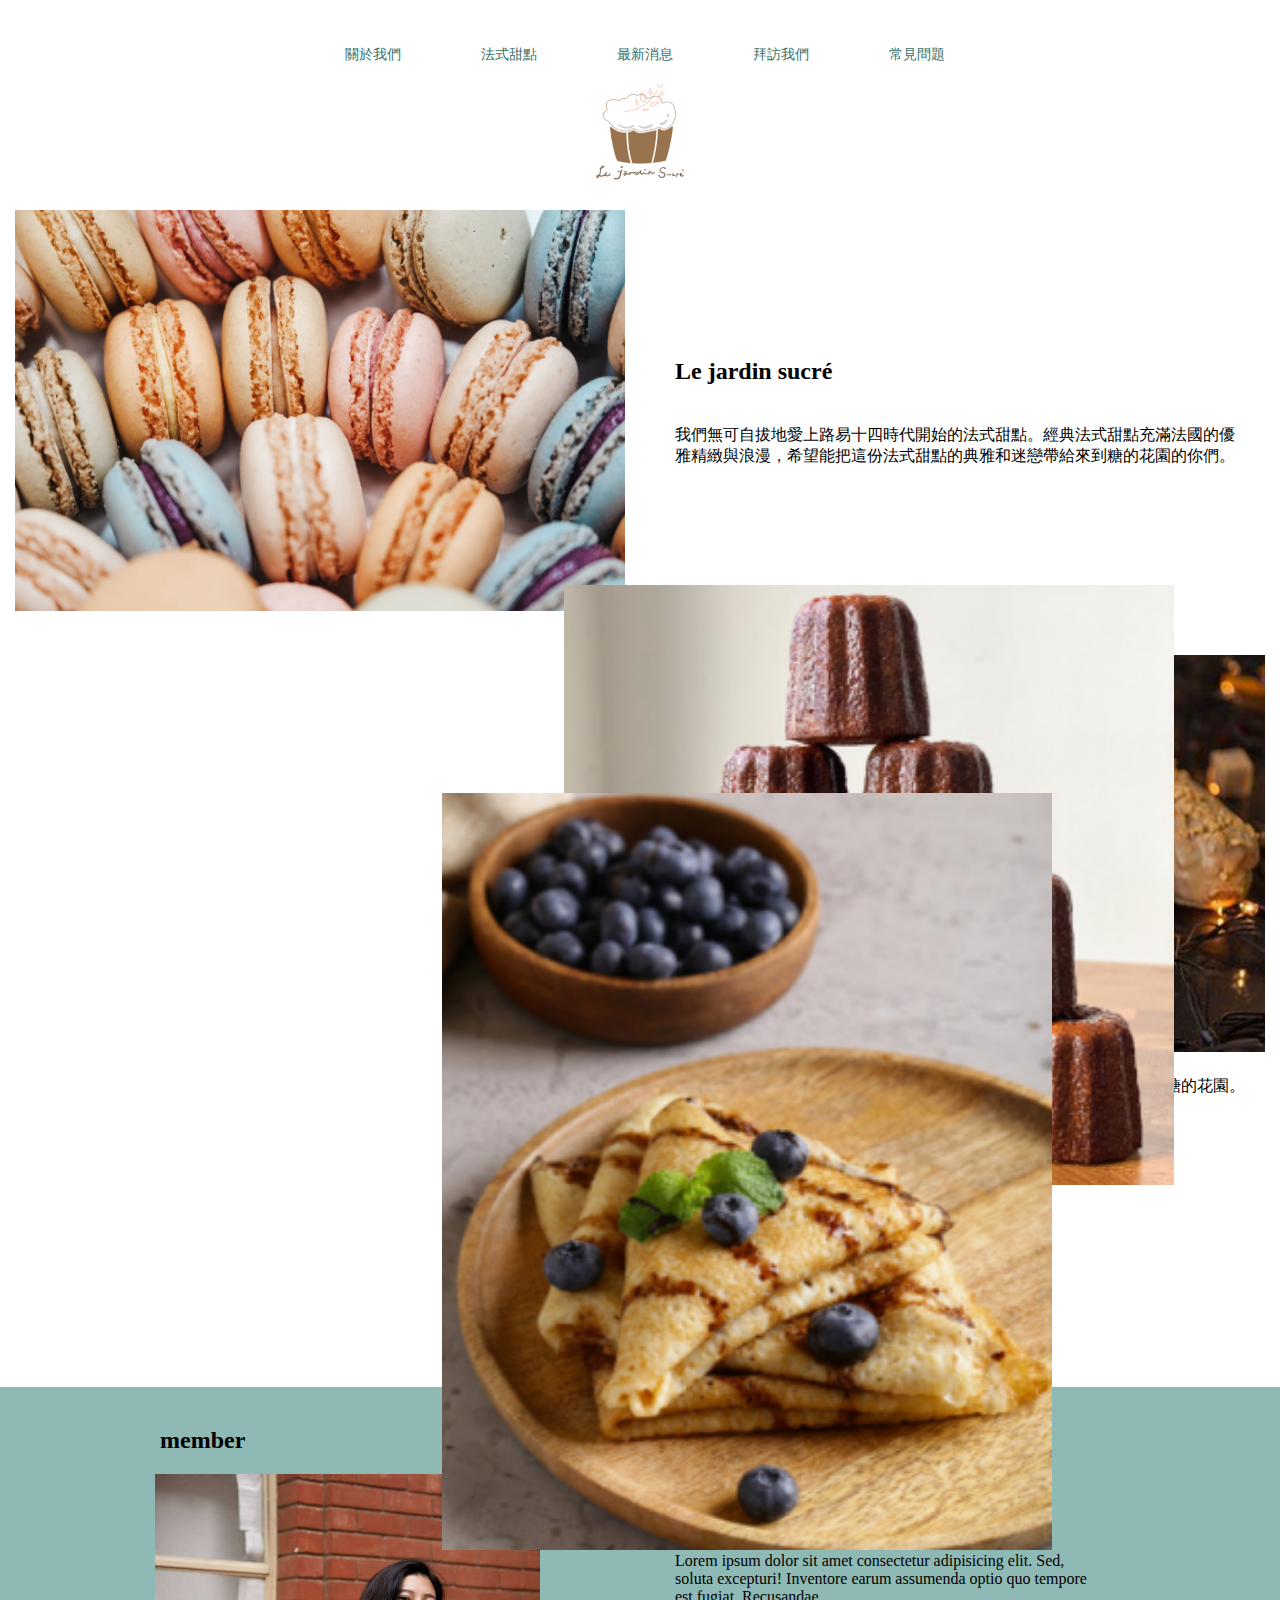
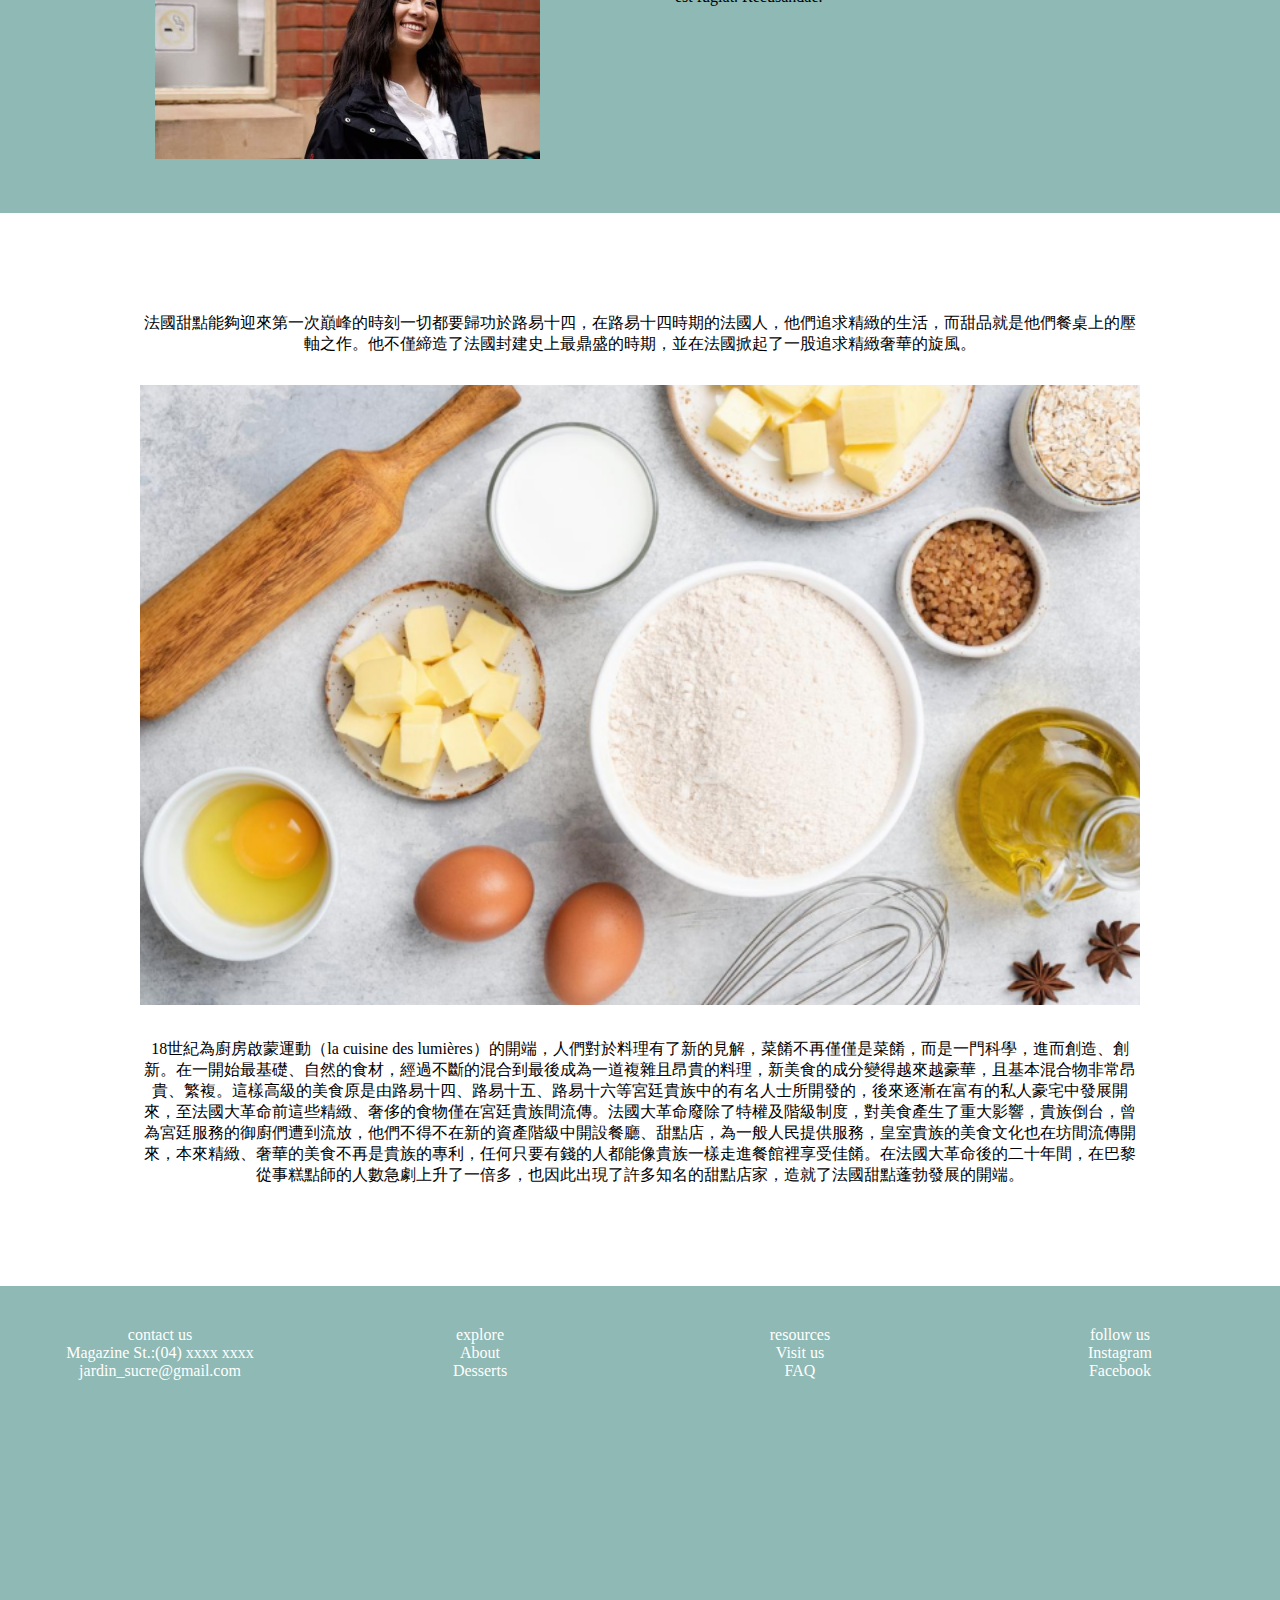
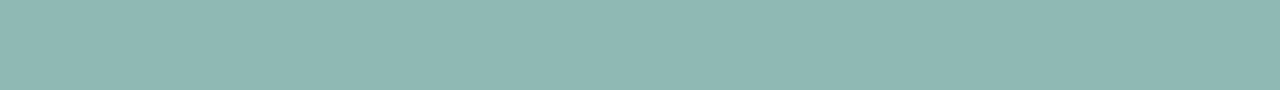
==== about.html @ 300d78c2 "0.11(2022-07-06)" ====
<!DOCTYPE html>
<html lang="en">
<head>
    <meta charset="UTF-8">
    <meta http-equiv="X-UA-Compatible" content="IE=edge">
    <meta name="viewport" content="width=device-width, initial-scale=1.0">
    <title>關於Le jardin sucré</title>
    <link rel="stylesheet" href="public/css/about.css">
</head>
<body>

    <header>
        <div class="row flex-space-between">
           
            <nav class="container" id="primary-navigation">
                <ul>
                    <li><a href="about.html">關於我們</a></li>
                    <li><a href="dessert.html">法式甜點</a></li>
                    <li><a href="news.html">最新消息</a></li>
                    <li><a href="visit.html">拜訪我們</a></li>
                    <li><a href="faq.html">常見問題</a></li>
                </ul>
            </nav> 
            <a id="btn-nav-toggle"class="icon-menu" href="javascript:;">menu</a>
            <a href="index.html"><img src="public/images/logo.png" alt="logo" width="122px" ></a>
        </div>
    </header>
    <div class="container">
        <div class="row">
            <div class="col-lg-6 col-md-6 col-12">
                <img class="img-fluid" src="public/images/2-1.png" alt="">
            </div>
            <div class="col-lg-6 col-md-6 col-12">
                <h3>Le jardin sucré</h3>
                <p>我們無可自拔地愛上路易十四時代開始的法式甜點。經典法式甜點充滿法國的優雅精緻與浪漫，希望能把這份法式甜點的典雅和迷戀帶給來到糖的花園的你們。</p>
            </div>
   
            <div class="col-lg-6 col-md-6 col-12">
                <!-- <p>Lorem, ipsum dolor.</p> -->
            </div>
            <div class="col-lg-6 col-md-6 col-12" id="top_relative" style="text-align: right;">
                <img class="img-fluid" src="public/images/2-2.png" alt="">
                <p>Le jardin sucré源自於法文，意思是糖的花園。</p>
                <img class="img-fluid" id="top_absolute1" src="public/images/2-3.png" alt="">
                <img class="img-fluid" id="top_absolute2" src="public/images/2-4.png" alt="">
            </div>
           
           
        </div>
    </div>
    <main>
        <div class="container" id="bgc">
            <div class="container-1000">  
                <h3>member</h3>
                
                <div class="row">
                    <div class="col-lg-6 col-md-6 col-12">
                        <img src="public/images/2-5.png" alt="">
                    </div>
                    <div class="col-lg-6 col-md-6 col-12">
                        <p>Veda</p>
                        <p>Lorem ipsum dolor sit amet consectetur adipisicing elit. Sed, soluta excepturi! Inventore earum assumenda optio quo tempore est fugiat. Recusandae.</p>
                    </div>
                </div>
            </div>
        </div>

        <div class="container-1000 text-center">
            <p class="text-center" id="p-margin-top100">法國甜點能夠迎來第一次巔峰的時刻一切都要歸功於路易十四，在路易十四時期的法國人，他們追求精緻的生活，而甜品就是他們餐桌上的壓軸之作。他不僅締造了法國封建史上最鼎盛的時期，並在法國掀起了一股追求精緻奢華的旋風。</p>
            <img class="img-fluid" src="public/images/2-6.png" alt="">
            <p class="text-center" id="p-margin-top60">18世紀為廚房啟蒙運動（la cuisine des lumières）的開端，人們對於料理有了新的見解，菜餚不再僅僅是菜餚，而是一門科學，進而創造、創新。在一開始最基礎、自然的食材，經過不斷的混合到最後成為一道複雜且昂貴的料理，新美食的成分變得越來越豪華，且基本混合物非常昂貴、繁複。這樣高級的美食原是由路易十四、路易十五、路易十六等宮廷貴族中的有名人士所開發的，後來逐漸在富有的私人豪宅中發展開來，至法國大革命前這些精緻、奢侈的食物僅在宮廷貴族間流傳。法國大革命廢除了特權及階級制度，對美食產生了重大影響，貴族倒台，曾為宮廷服務的御廚們遭到流放，他們不得不在新的資產階級中開設餐廳、甜點店，為一般人民提供服務，皇室貴族的美食文化也在坊間流傳開來，本來精緻、奢華的美食不再是貴族的專利，任何只要有錢的人都能像貴族一樣走進餐館裡享受佳餚。在法國大革命後的二十年間，在巴黎從事糕點師的人數急劇上升了一倍多，也因此出現了許多知名的甜點店家，造就了法國甜點蓬勃發展的開端。

            </p>
        </div>
    </main>

    <footer>
        <div class="container">
            <div class="row">
                <dl class="col-3 text-center">
                    <dt>contact us</dt>
                    <dd>Magazine St.:(04) xxxx xxxx</dd>
                    <dd>jardin_sucre@gmail.com</dd> 
                </dl>
                <dl class="col-3 text-center">
                    <dt>explore</dt>
                    <dd><a href="about.html">About</a></dd>
                    <dd><a href="dessert.html">Desserts</a></dd>
                </dl>

                <dl class="col-3 text-center">
                    <dt>resources</dt>
                    <dd><a href="visit.html">Visit us</a></dd>
                    <dd><a href="faq.html">FAQ</a></dd>
                </dl>

                <dl class="col-3 text-center">
                    <dt>follow us</dt>
                    <dd><a href="#">Instagram</a></dd>
                    <dd><a href="#">Facebook</a></dd>
                </dl>

            </div>
          </div>

          </footer>

</body>
</html>
---- public/css/about.css ----
@charset "UTF-8";
* {
  margin: 0;
  padding: 0;
}

.container {
  width: 100%;
  margin-left: auto;
  margin-right: auto;
  /* max-width: 1440px; */
}

.container-1000 {
  max-width: 1000px;
  margin: auto;
}

/* ///////////////////////// */
/* .....header start....... */
/* //////////////////////// */
header > .row > .container > ul {
  list-style-type: none;
  display: flex;
  padding: 20px 0 20px 0;
}

header > .row > .container > ul > li {
  margin-right: 20px;
}

header > .row > .container > ul > li > a {
  display: block;
  text-decoration: none;
  color: #357068;
  font-size: 14px;
  list-style: 60px;
}

/* header end */
.container > .row {
  align-items: center;
}

.container > .row {
  padding-bottom: 230px;
}

#top_relative {
  position: relative;
}

/* #right{
  position: absolute;
  right: 0;
} */
#top_absolute1 {
  position: absolute;
  top: -15%;
  left: -15%;
}

#top_absolute2 {
  position: absolute;
  top: 30%;
  left: -35%;
}

/* /////////////////// */
/* 圖片文字樣式 */
/* /////////////////// */
.img-fluid {
  width: 100%;
}

.text-center {
  text-align: center;
}

.text-justify {
  text-align: justify;
}

/* /////////////////// */
.row {
  display: flex;
  flex-wrap: wrap;
}

.col-6 {
  --num: calc(12 / 6);
  width: calc(100% / var(--num) - 30px);
  margin: 0px 15px 40px 15px;
}

.col-3 {
  --num: calc(12 / 3);
  width: calc(100% / var(--num) - 30px);
  margin: 0px 15px 40px 15px;
}

.container p {
  padding: 20px;
}

#bgc {
  background-color: #8fb9b4;
  padding-top: 20px;
  padding-bottom: 10px;
}

h3 {
  padding: 20px;
  font-size: 24px;
}

#p-margin-top100 {
  margin-top: 100px;
  margin-bottom: 30px;
}

#p-margin-top60 {
  margin-top: 30px;
}

/* ///////////////////// */
/* footer start */
/* ///////////////////// */
footer {
  margin-top: 100px;
  background-color: #8fb9b4;
  padding: 40px 0 40px 0;
}

footer > .container > .row > .col-3 > dt {
  color: #fff;
  font-size: 16px;
}

dd {
  color: white;
}

dd > a {
  text-decoration: none;
  color: white;
}

/* //////////////////////// */
/* 不同裝置 */
/* //////////////////////// */
@media (min-width: 1200px) {
  header {
    position: relative;
    height: 185px;
  }

  header > .row > a > img {
    position: absolute;
    left: 50%;
    transform: translateX(-50%);
    line-height: 185px;
    padding-top: 10px;
  }

  header > .row > .container {
    width: 100%;
    display: flex;
    justify-content: center;
  }

  header > .row > .container > ul > li {
    padding-top: 110px;
    margin-left: 45px;
    margin-right: 35px;
  }

  .col-lg-6 {
    --num: calc(12 / 6);
    width: calc(100% / var(--num) - 30px);
    margin: 0px 15px 40px 15px;
  }
}
@media (max-width: 767px) {
  header {
    position: relative;
    height: 130px;
    padding-top: 20px;
  }

  header img {
    position: absolute;
    top: 15%;
  }

  .flex-space-between {
    justify-content: space-between;
  }

  .icon-menu {
    width: 12%;
    display: block;
    border: 1px solid #357068;
    color: #357068;
    line-height: 30px;
    text-align: center;
    text-decoration: none;
    position: absolute;
    top: 45%;
    right: 7%;
  }

  header > .row > .container {
    width: 100%;
    position: absolute;
    top: 60%;
    background-color: #357068;
  }

  header > .row > .container > ul {
    display: flex;
    flex-wrap: wrap;
  }

  header li {
    width: 100%;
    text-align: center;
    border-bottom: 1px solid #b5b0b0;
    line-height: 50px;
  }

  header > .row > .container > ul > li > a {
    text-decoration: none;
    color: white;
  }

  header > .row > .container {
    display: none;
  }

  header > .row > .container.active {
    display: block;
  }

  .col-12 {
    --num: calc(12 / 12);
    width: calc(100% / var(--num) - 30px);
    margin: 0px 15px 40px 15px;
  }
}
@media (min-width: 768px) {
  header {
    position: relative;
    height: 210px;
  }

  header > .row > a > img {
    position: absolute;
    left: 50%;
    top: 35%;
    transform: translateX(-50%);
    line-height: 185px;
    padding-top: 10px;
  }

  header .row > .container {
    width: 100%;
    display: flex;
    justify-content: center;
    position: absolute;
    top: -40%;
  }

  header > .row > .container > ul > li {
    padding-top: 110px;
    margin-left: 45px;
    margin-right: 35px;
  }

  .icon-menu {
    display: none;
  }

  .row {
    display: flex;
    flex-wrap: wrap;
  }

  .col-md-6 {
    --num: calc(12 / 6);
    width: calc(100% / var(--num) - 30px);
    margin: 0px 15px 40px 15px;
  }
}
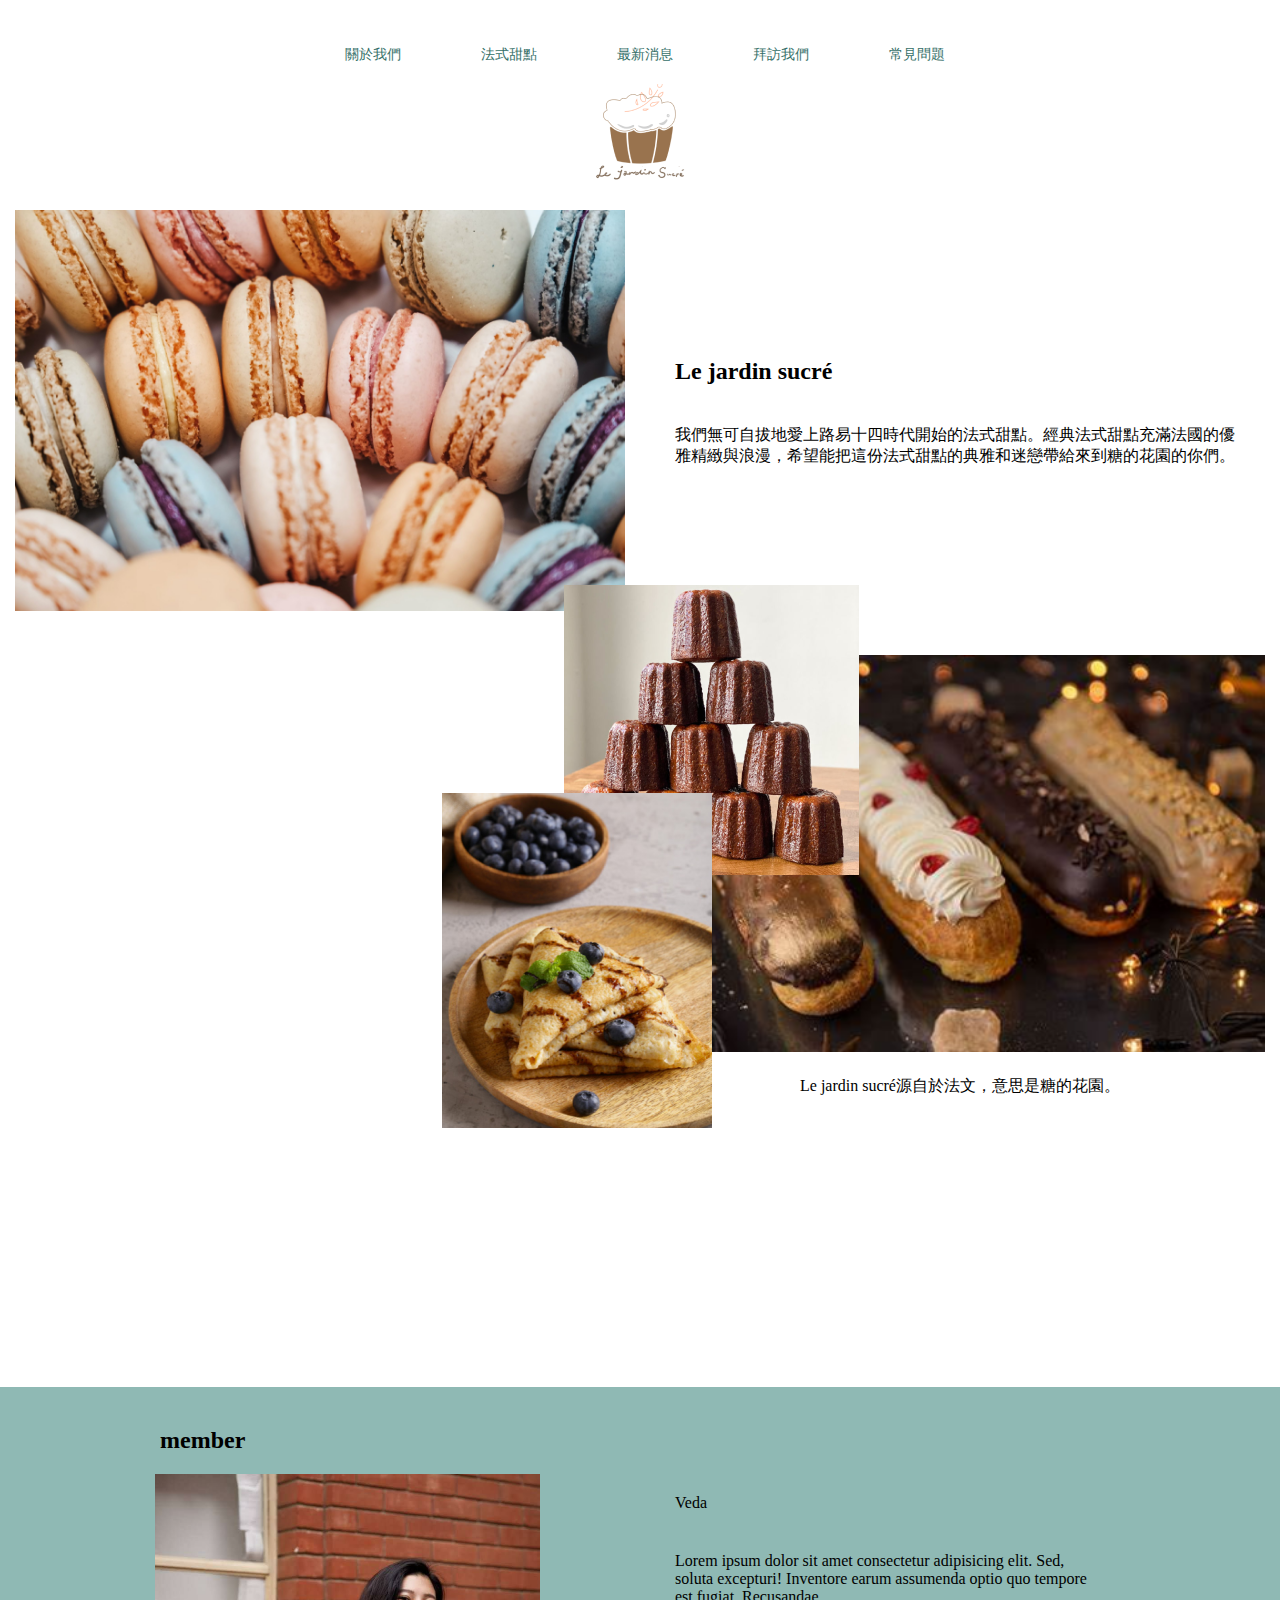
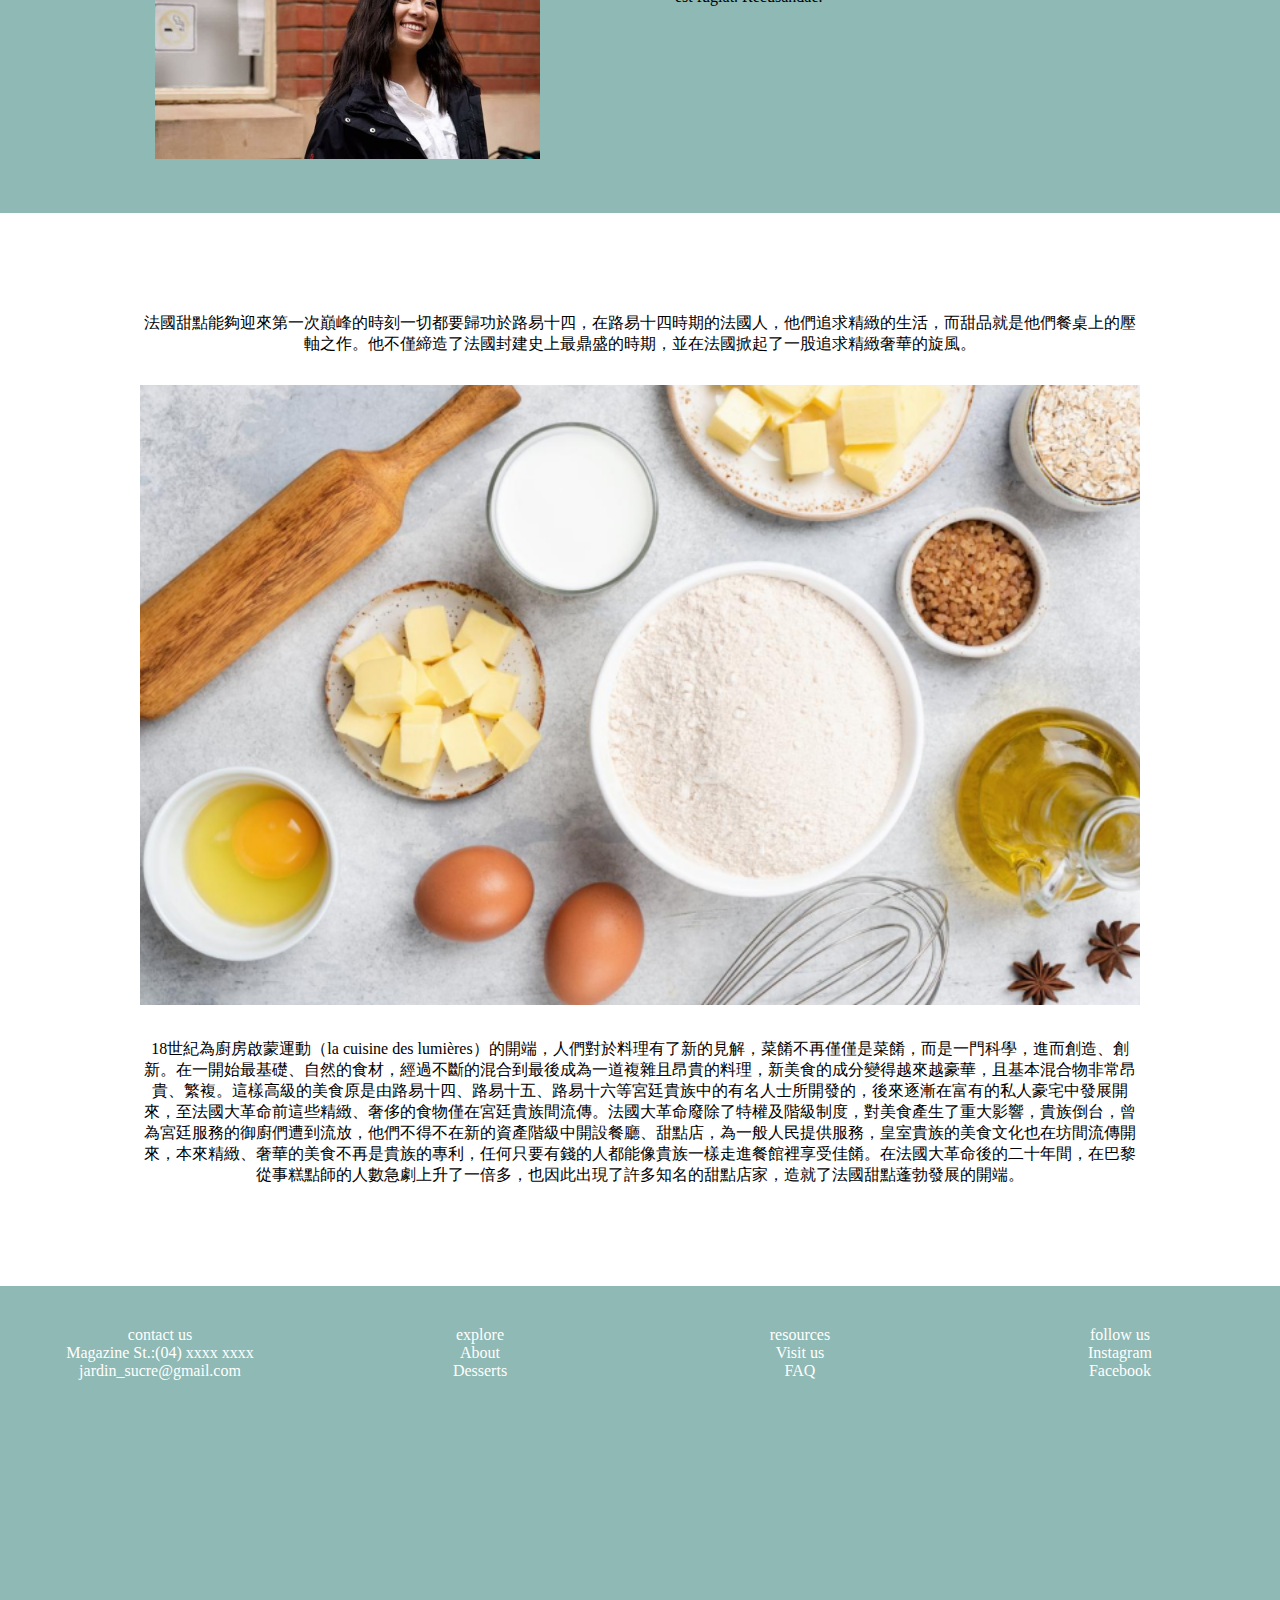
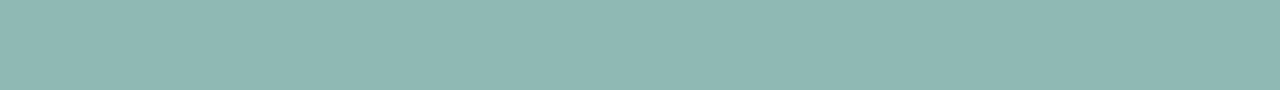
==== commit 473a525d: "0.1(2022-07-07)" ====
--- a/about.html
+++ b/about.html
@@ -40,9 +40,9 @@
             </div>
             <div class="col-lg-6 col-md-6 col-12" id="top_relative" style="text-align: right;">
                 <img class="img-fluid" src="public/images/2-2.png" alt="">
-                <p>Le jardin sucré源自於法文，意思是糖的花園。</p>
-                <img class="img-fluid" id="top_absolute1" src="public/images/2-3.png" alt="">
-                <img class="img-fluid" id="top_absolute2" src="public/images/2-4.png" alt="">
+                <p class="text-center">Le jardin sucré源自於法文，意思是糖的花園。</p>
+                <img  id="top_absolute1" class="none" src="public/images/2-3.png" alt="">
+                <img  id="top_absolute2" class="none" src="public/images/2-4.png" alt="">
             </div>
            
            
--- a/public/css/about.css
+++ b/public/css/about.css
@@ -123,6 +123,10 @@
   margin-top: 30px;
 }
 
+.container > .row {
+  align-items: center;
+}
+
 /* ///////////////////// */
 /* footer start */
 /* ///////////////////// */
@@ -247,6 +251,10 @@
     width: calc(100% / var(--num) - 30px);
     margin: 0px 15px 40px 15px;
   }
+
+  .none {
+    display: none;
+  }
 }
 @media (min-width: 768px) {
   header {
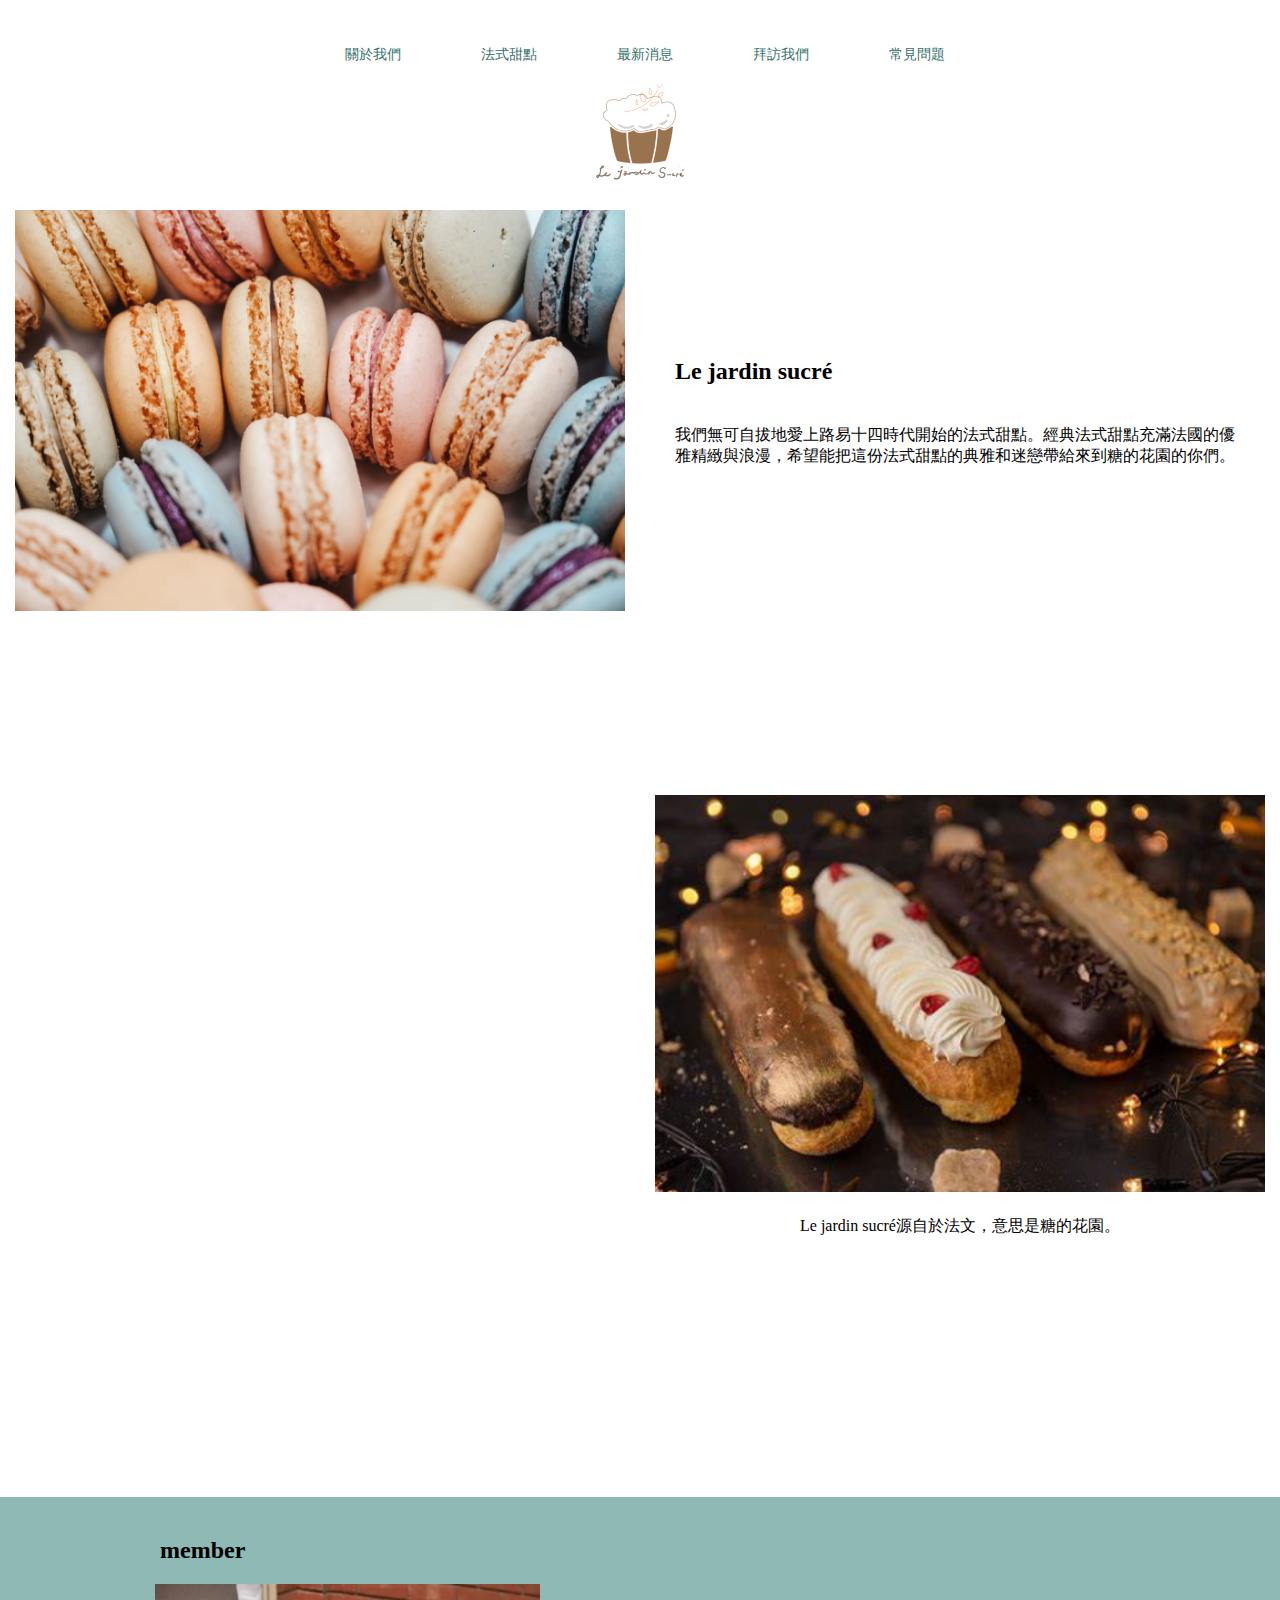
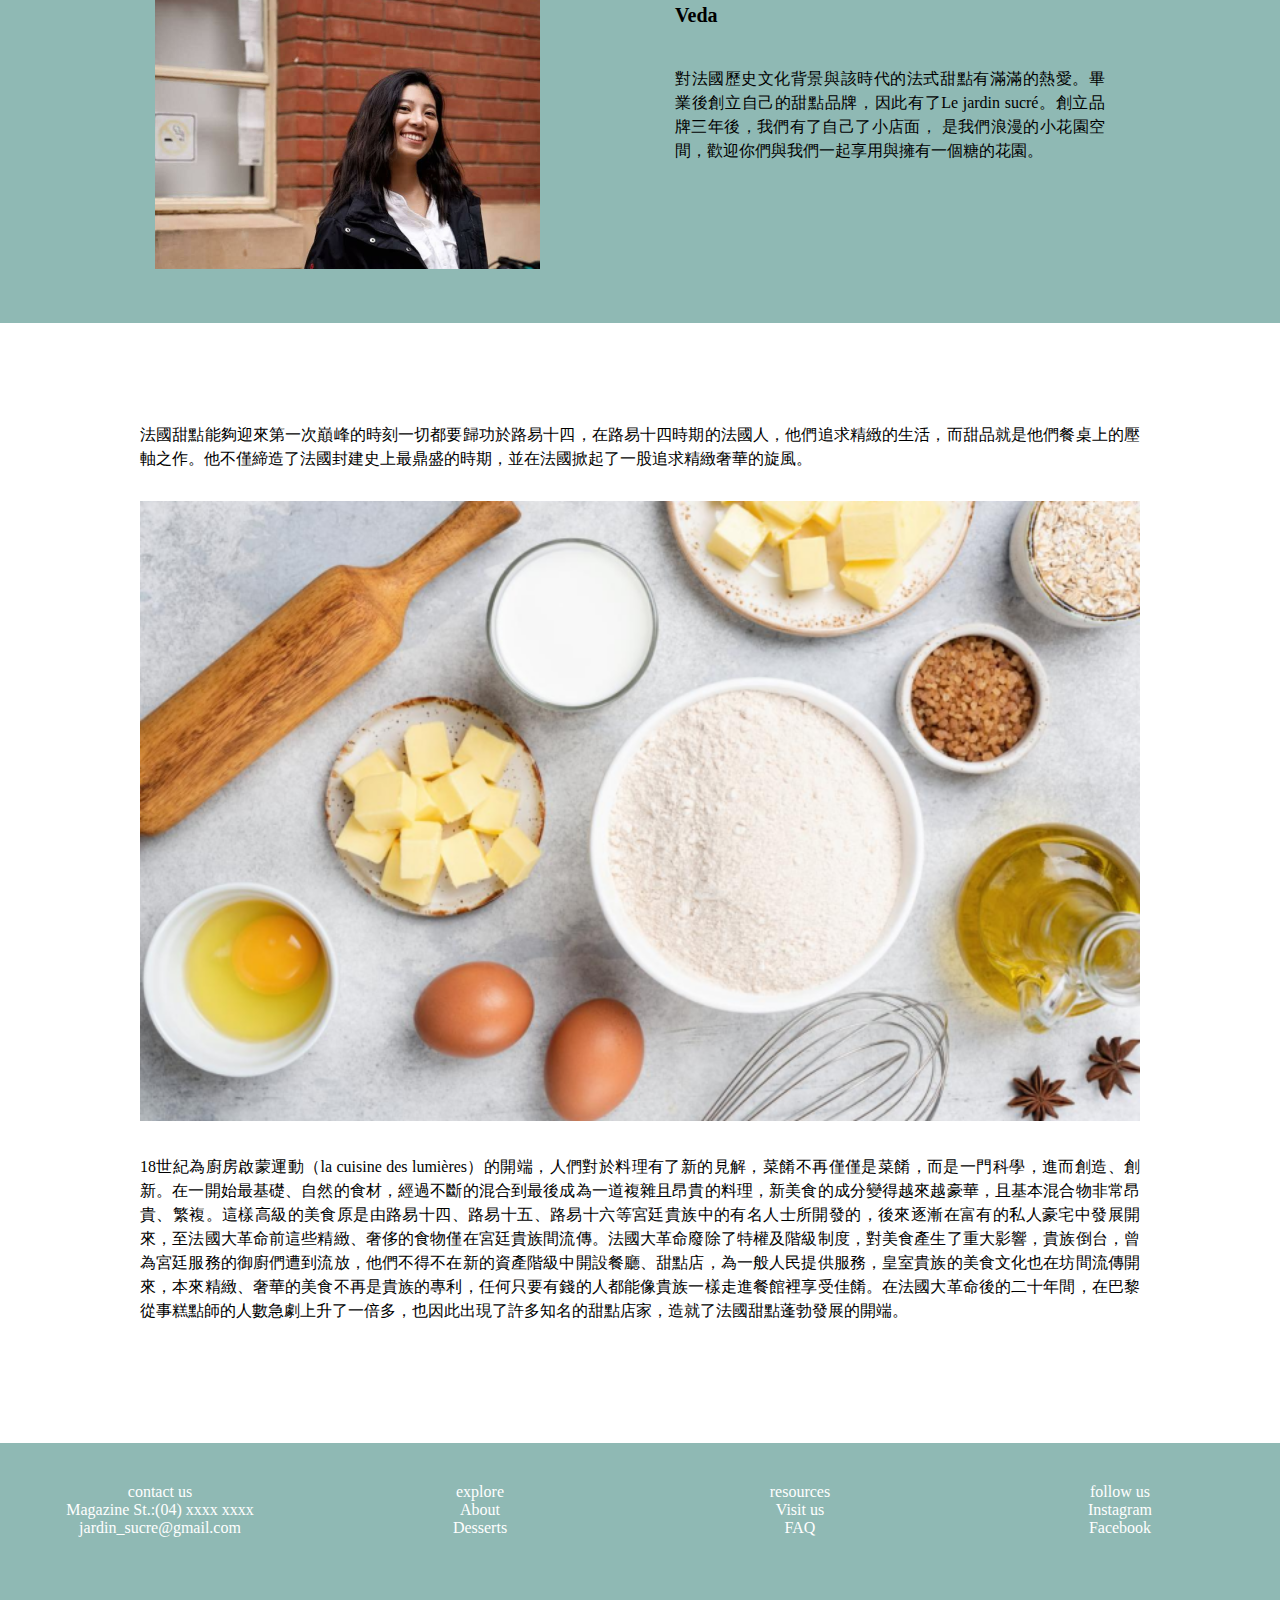
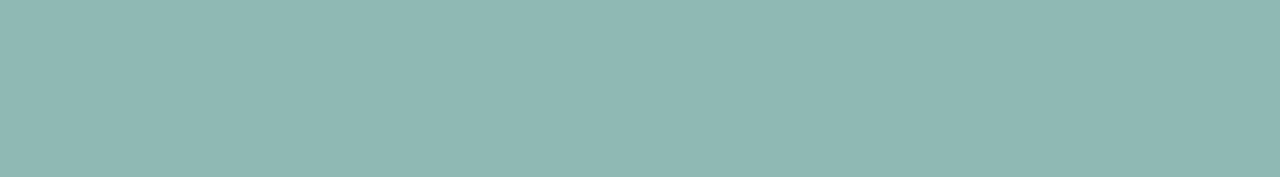
==== commit 640b6549: "0.12(2022-07-07)" ====
--- a/about.html
+++ b/about.html
@@ -27,10 +27,10 @@
     </header>
     <div class="container">
         <div class="row">
-            <div class="col-lg-6 col-md-6 col-12">
+            <div class="col-lg-6 col-md-6 col-12" id="margin_bottom">
                 <img class="img-fluid" src="public/images/2-1.png" alt="">
             </div>
-            <div class="col-lg-6 col-md-6 col-12">
+            <div class="col-lg-6 col-md-6 col-12" id="margin_bottom">
                 <h3>Le jardin sucré</h3>
                 <p>我們無可自拔地愛上路易十四時代開始的法式甜點。經典法式甜點充滿法國的優雅精緻與浪漫，希望能把這份法式甜點的典雅和迷戀帶給來到糖的花園的你們。</p>
             </div>
@@ -58,17 +58,19 @@
                         <img src="public/images/2-5.png" alt="">
                     </div>
                     <div class="col-lg-6 col-md-6 col-12">
-                        <p>Veda</p>
-                        <p>Lorem ipsum dolor sit amet consectetur adipisicing elit. Sed, soluta excepturi! Inventore earum assumenda optio quo tempore est fugiat. Recusandae.</p>
+                        <h4>Veda</h4>
+                        <p class="text-justify">對法國歷史文化背景與該時代的法式甜點有滿滿的熱愛。畢業後創立自己的甜點品牌，因此有了Le jardin sucré。創立品牌三年後，我們有了自己了小店面，
+                        是我們浪漫的小花園空間，歡迎你們與我們一起享用與擁有一個糖的花園。
+                        </p>
                     </div>
                 </div>
             </div>
         </div>
 
         <div class="container-1000 text-center">
-            <p class="text-center" id="p-margin-top100">法國甜點能夠迎來第一次巔峰的時刻一切都要歸功於路易十四，在路易十四時期的法國人，他們追求精緻的生活，而甜品就是他們餐桌上的壓軸之作。他不僅締造了法國封建史上最鼎盛的時期，並在法國掀起了一股追求精緻奢華的旋風。</p>
+            <p class="text-center text-justify" id="p-margin-top100">法國甜點能夠迎來第一次巔峰的時刻一切都要歸功於路易十四，在路易十四時期的法國人，他們追求精緻的生活，而甜品就是他們餐桌上的壓軸之作。他不僅締造了法國封建史上最鼎盛的時期，並在法國掀起了一股追求精緻奢華的旋風。</p>
             <img class="img-fluid" src="public/images/2-6.png" alt="">
-            <p class="text-center" id="p-margin-top60">18世紀為廚房啟蒙運動（la cuisine des lumières）的開端，人們對於料理有了新的見解，菜餚不再僅僅是菜餚，而是一門科學，進而創造、創新。在一開始最基礎、自然的食材，經過不斷的混合到最後成為一道複雜且昂貴的料理，新美食的成分變得越來越豪華，且基本混合物非常昂貴、繁複。這樣高級的美食原是由路易十四、路易十五、路易十六等宮廷貴族中的有名人士所開發的，後來逐漸在富有的私人豪宅中發展開來，至法國大革命前這些精緻、奢侈的食物僅在宮廷貴族間流傳。法國大革命廢除了特權及階級制度，對美食產生了重大影響，貴族倒台，曾為宮廷服務的御廚們遭到流放，他們不得不在新的資產階級中開設餐廳、甜點店，為一般人民提供服務，皇室貴族的美食文化也在坊間流傳開來，本來精緻、奢華的美食不再是貴族的專利，任何只要有錢的人都能像貴族一樣走進餐館裡享受佳餚。在法國大革命後的二十年間，在巴黎從事糕點師的人數急劇上升了一倍多，也因此出現了許多知名的甜點店家，造就了法國甜點蓬勃發展的開端。
+            <p class="text-center text-justify" id="p-margin-top60">18世紀為廚房啟蒙運動（la cuisine des lumières）的開端，人們對於料理有了新的見解，菜餚不再僅僅是菜餚，而是一門科學，進而創造、創新。在一開始最基礎、自然的食材，經過不斷的混合到最後成為一道複雜且昂貴的料理，新美食的成分變得越來越豪華，且基本混合物非常昂貴、繁複。這樣高級的美食原是由路易十四、路易十五、路易十六等宮廷貴族中的有名人士所開發的，後來逐漸在富有的私人豪宅中發展開來，至法國大革命前這些精緻、奢侈的食物僅在宮廷貴族間流傳。法國大革命廢除了特權及階級制度，對美食產生了重大影響，貴族倒台，曾為宮廷服務的御廚們遭到流放，他們不得不在新的資產階級中開設餐廳、甜點店，為一般人民提供服務，皇室貴族的美食文化也在坊間流傳開來，本來精緻、奢華的美食不再是貴族的專利，任何只要有錢的人都能像貴族一樣走進餐館裡享受佳餚。在法國大革命後的二十年間，在巴黎從事糕點師的人數急劇上升了一倍多，也因此出現了許多知名的甜點店家，造就了法國甜點蓬勃發展的開端。
 
             </p>
         </div>
--- a/public/css/about.css
+++ b/public/css/about.css
@@ -42,30 +42,6 @@
   align-items: center;
 }
 
-.container > .row {
-  padding-bottom: 230px;
-}
-
-#top_relative {
-  position: relative;
-}
-
-/* #right{
-  position: absolute;
-  right: 0;
-} */
-#top_absolute1 {
-  position: absolute;
-  top: -15%;
-  left: -15%;
-}
-
-#top_absolute2 {
-  position: absolute;
-  top: 30%;
-  left: -35%;
-}
-
 /* /////////////////// */
 /* 圖片文字樣式 */
 /* /////////////////// */
@@ -96,7 +72,7 @@
 .col-3 {
   --num: calc(12 / 3);
   width: calc(100% / var(--num) - 30px);
-  margin: 0px 15px 40px 15px;
+  margin: 0px 15px 0px 15px;
 }
 
 .container p {
@@ -114,6 +90,11 @@
   font-size: 24px;
 }
 
+h4 {
+  padding: 20px;
+  font-size: 20px;
+}
+
 #p-margin-top100 {
   margin-top: 100px;
   margin-bottom: 30px;
@@ -125,13 +106,17 @@
 
 .container > .row {
   align-items: center;
+}
+
+main p {
+  line-height: 1.5em;
 }
 
 /* ///////////////////// */
 /* footer start */
 /* ///////////////////// */
 footer {
-  margin-top: 100px;
+  margin-top: 120px;
   background-color: #8fb9b4;
   padding: 40px 0 40px 0;
 }
@@ -183,6 +168,30 @@
     --num: calc(12 / 6);
     width: calc(100% / var(--num) - 30px);
     margin: 0px 15px 40px 15px;
+  }
+
+  .container > .row {
+    padding-bottom: 200px;
+  }
+
+  #margin_bottom {
+    margin-bottom: 180px;
+  }
+
+  #top_relative {
+    position: relative;
+  }
+
+  #top_absolute1 {
+    position: absolute;
+    top: -20%;
+    left: -15%;
+  }
+
+  #top_absolute2 {
+    position: absolute;
+    top: 30%;
+    left: -35%;
   }
 }
 @media (max-width: 767px) {
@@ -299,4 +308,8 @@
     width: calc(100% / var(--num) - 30px);
     margin: 0px 15px 40px 15px;
   }
+
+  .none {
+    display: none;
+  }
 }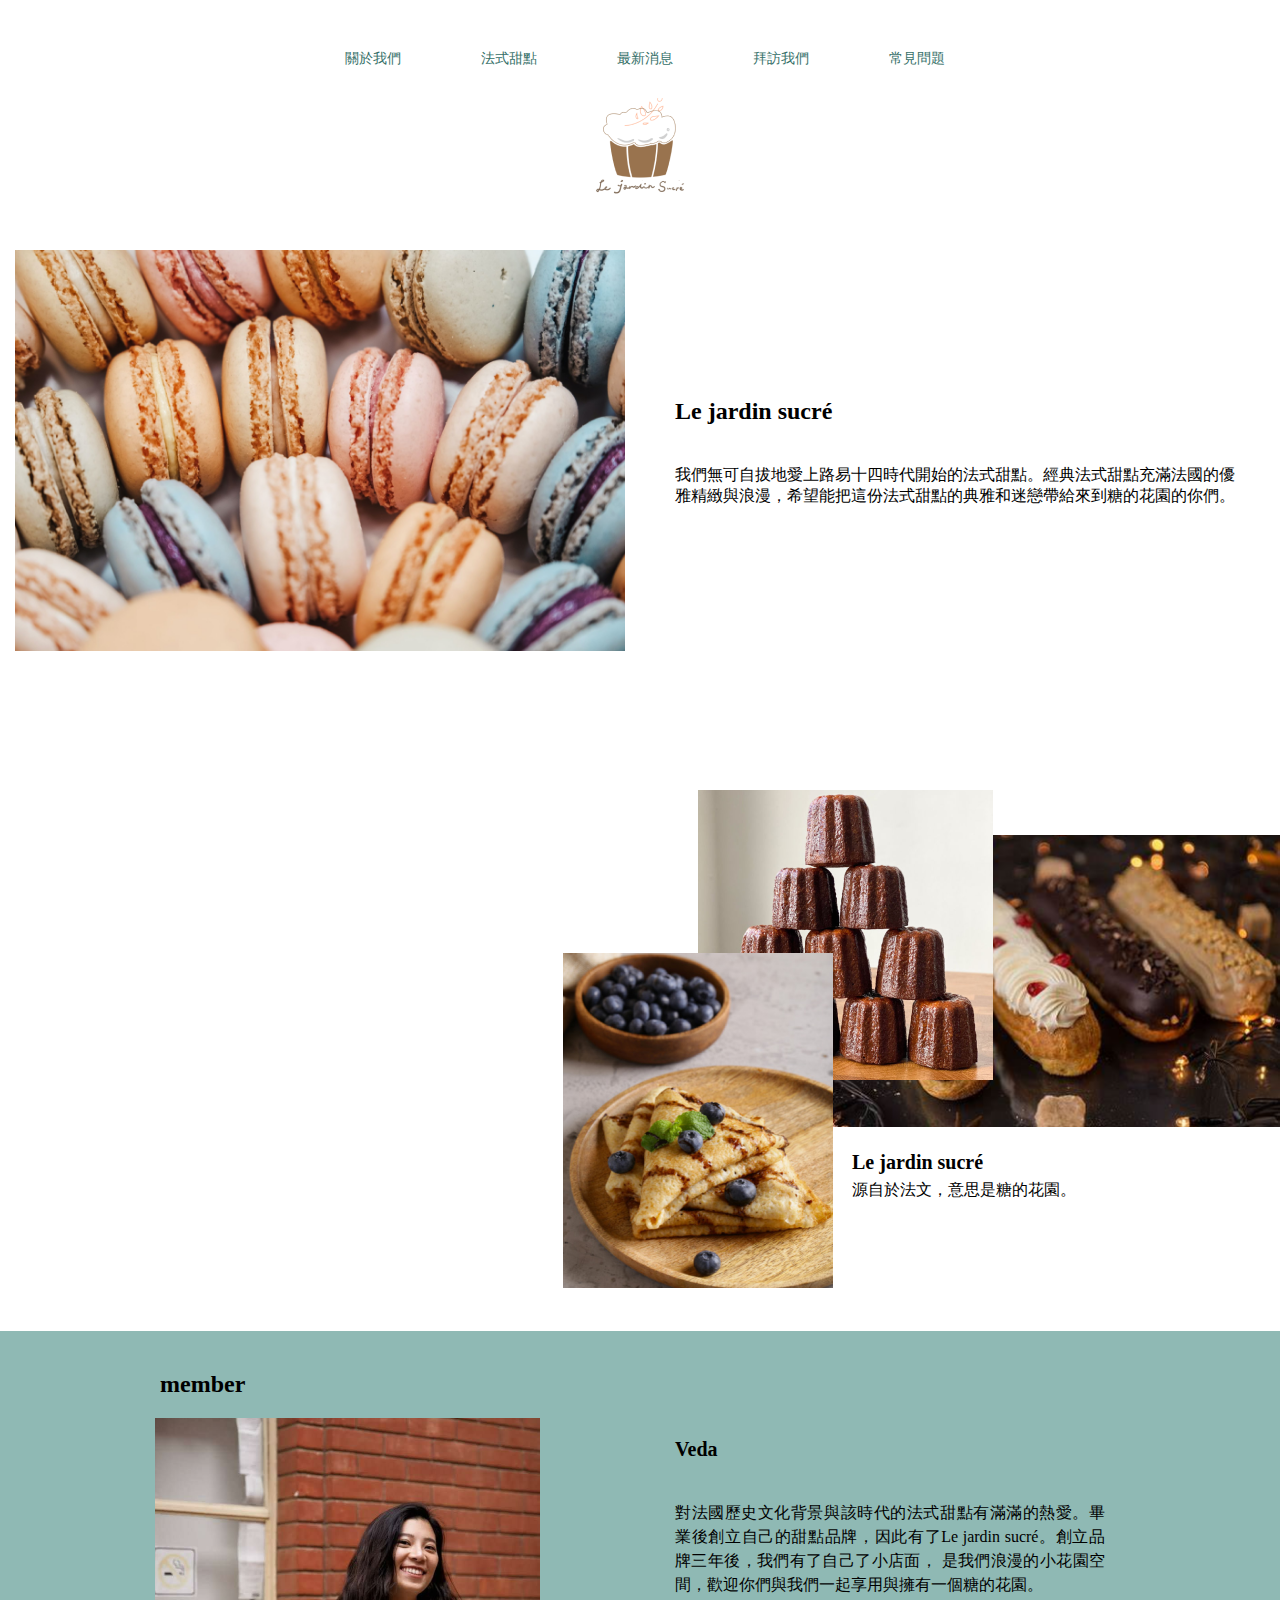
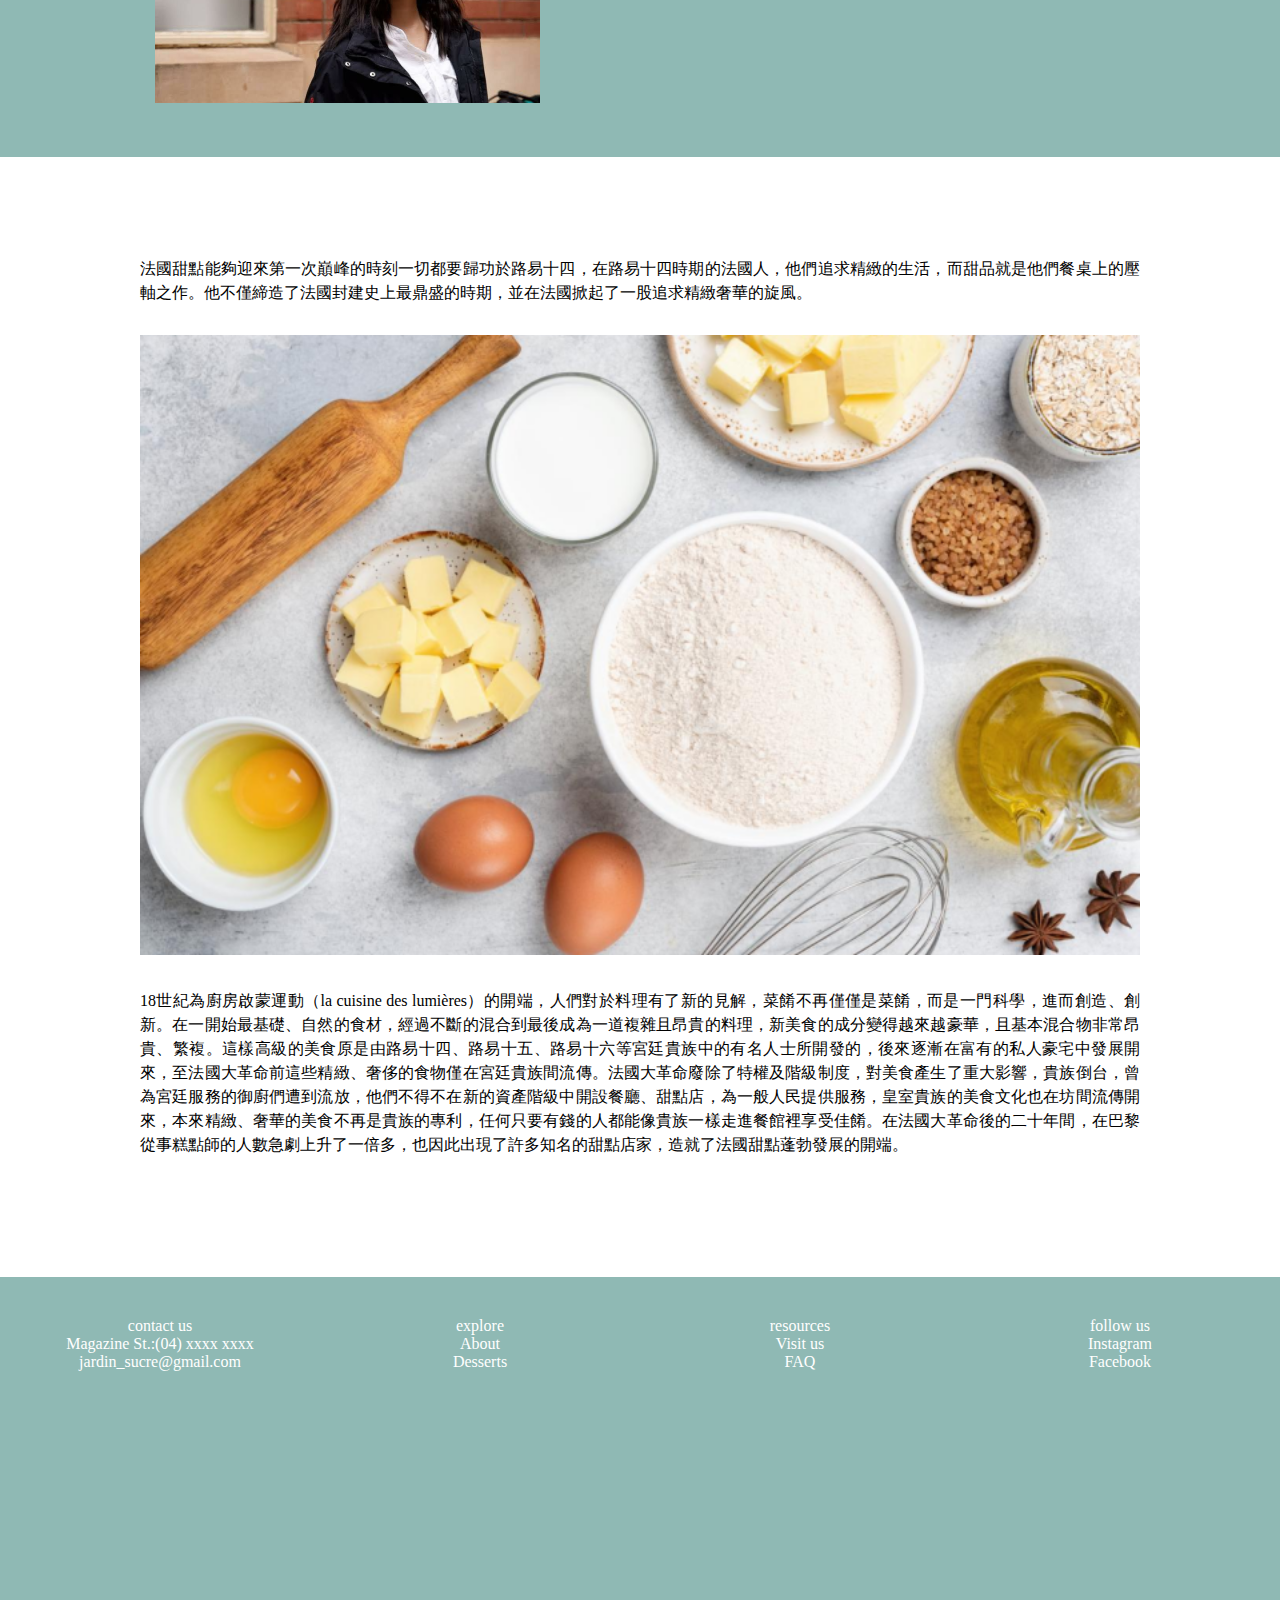
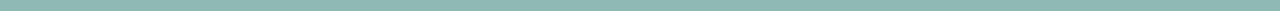
==== commit 21569771: "0.1(2022-07-08)" ====
--- a/about.html
+++ b/about.html
@@ -35,14 +35,15 @@
                 <p>我們無可自拔地愛上路易十四時代開始的法式甜點。經典法式甜點充滿法國的優雅精緻與浪漫，希望能把這份法式甜點的典雅和迷戀帶給來到糖的花園的你們。</p>
             </div>
    
-            <div class="col-lg-6 col-md-6 col-12">
+            <div class="left-65">
                 <!-- <p>Lorem, ipsum dolor.</p> -->
             </div>
-            <div class="col-lg-6 col-md-6 col-12" id="top_relative" style="text-align: right;">
+            <div class="right-35" id="top_relative" style="text-align: right;">
                 <img class="img-fluid" src="public/images/2-2.png" alt="">
-                <p class="text-center">Le jardin sucré源自於法文，意思是糖的花園。</p>
-                <img  id="top_absolute1" class="none" src="public/images/2-3.png" alt="">
-                <img  id="top_absolute2" class="none" src="public/images/2-4.png" alt="">
+                <h4 id="padtop1">Le jardin sucré</h4>
+                <p class="text-center" id="padtop2">源自於法文，意思是糖的花園。</p>
+                <img  id="top_absolute1" class="none block" src="public/images/2-3.png" alt="">
+                <img  id="top_absolute2" class="none block" src="public/images/2-4.png" alt="">
             </div>
            
            
@@ -107,5 +108,39 @@
 
           </footer>
 
+
+
+
+ <!-- jquery主程式 -->
+ <script src="https://code.jquery.com/jquery-3.6.0.min.js" integrity="sha256-/xUj+3OJU5yExlq6GSYGSHk7tPXikynS7ogEvDej/m4=" crossorigin="anonymous"></script>
+
+ <!-- 自定義 -->
+    <script>
+        //  $('.icon-menu').on('click', function(){
+        //     $('#btn-box-switch').fadeToggle()
+        // }) // #btn-box-switch end
+        
+        
+         let btnNavToggle = document.getElementById('btn-nav-toggle')
+         let primaryNavigation = document.getElementById('primary-navigation')
+ 
+ 
+         btnNavToggle.addEventListener('click',openNav)
+         // 函式名稱
+         function openNav(){
+             console.log('點按鈕打開主導覽')
+             if( primaryNavigation.classList.contains('active') == true ){
+                 // 假如主導覽有active類別時執行
+                 primaryNavigation.classList.remove('active')
+                 btnNavToggle.textContent = 'menu'
+             }else{
+                 // 假如主導覽沒有active類別時執行
+                 primaryNavigation.classList.add('active')
+                 btnNavToggle.textContent = 'X'
+ 
+             }// openNav if end
+             
+         } //openNav end
+    </script>
 </body>
 </html>--- a/public/css/about.css
+++ b/public/css/about.css
@@ -138,62 +138,6 @@
 /* //////////////////////// */
 /* 不同裝置 */
 /* //////////////////////// */
-@media (min-width: 1200px) {
-  header {
-    position: relative;
-    height: 185px;
-  }
-
-  header > .row > a > img {
-    position: absolute;
-    left: 50%;
-    transform: translateX(-50%);
-    line-height: 185px;
-    padding-top: 10px;
-  }
-
-  header > .row > .container {
-    width: 100%;
-    display: flex;
-    justify-content: center;
-  }
-
-  header > .row > .container > ul > li {
-    padding-top: 110px;
-    margin-left: 45px;
-    margin-right: 35px;
-  }
-
-  .col-lg-6 {
-    --num: calc(12 / 6);
-    width: calc(100% / var(--num) - 30px);
-    margin: 0px 15px 40px 15px;
-  }
-
-  .container > .row {
-    padding-bottom: 200px;
-  }
-
-  #margin_bottom {
-    margin-bottom: 180px;
-  }
-
-  #top_relative {
-    position: relative;
-  }
-
-  #top_absolute1 {
-    position: absolute;
-    top: -20%;
-    left: -15%;
-  }
-
-  #top_absolute2 {
-    position: absolute;
-    top: 30%;
-    left: -35%;
-  }
-}
 @media (max-width: 767px) {
   header {
     position: relative;
@@ -226,7 +170,8 @@
   header > .row > .container {
     width: 100%;
     position: absolute;
-    top: 60%;
+    top: 90%;
+    z-index: 10;
     background-color: #357068;
   }
 
@@ -312,4 +257,83 @@
   .none {
     display: none;
   }
+}
+@media (min-width: 1200px) {
+  header {
+    position: relative;
+    height: 250px;
+  }
+
+  header > .row > a > img {
+    position: absolute;
+    left: 50%;
+    transform: translateX(-50%);
+    line-height: 185px;
+    padding-top: 10px;
+  }
+
+  header > .row > .container {
+    width: 100%;
+    display: flex;
+    justify-content: center;
+  }
+
+  header > .row > .container > ul > li {
+    padding-top: 130px;
+    margin-left: 45px;
+    margin-right: 35px;
+  }
+
+  .col-lg-6 {
+    --num: calc(12 / 6);
+    width: calc(100% / var(--num) - 30px);
+    margin: 0px 15px 40px 15px;
+  }
+
+  .container > .row {
+    padding-bottom: 200px;
+  }
+
+  #margin_bottom {
+    margin-bottom: 180px;
+  }
+
+  .left-65 {
+    width: 65%;
+  }
+
+  .right-35 {
+    width: 35%;
+  }
+
+  #top_relative {
+    position: relative;
+  }
+
+  #top_absolute1 {
+    position: absolute;
+    top: -15%;
+    left: -30%;
+  }
+
+  #top_absolute2 {
+    position: absolute;
+    top: 40%;
+    left: -60%;
+  }
+
+  .block {
+    display: block;
+  }
+
+  #padtop1 {
+    position: absolute;
+    top: 100%;
+    left: 0%;
+  }
+
+  #padtop2 {
+    position: absolute;
+    top: 110%;
+  }
 }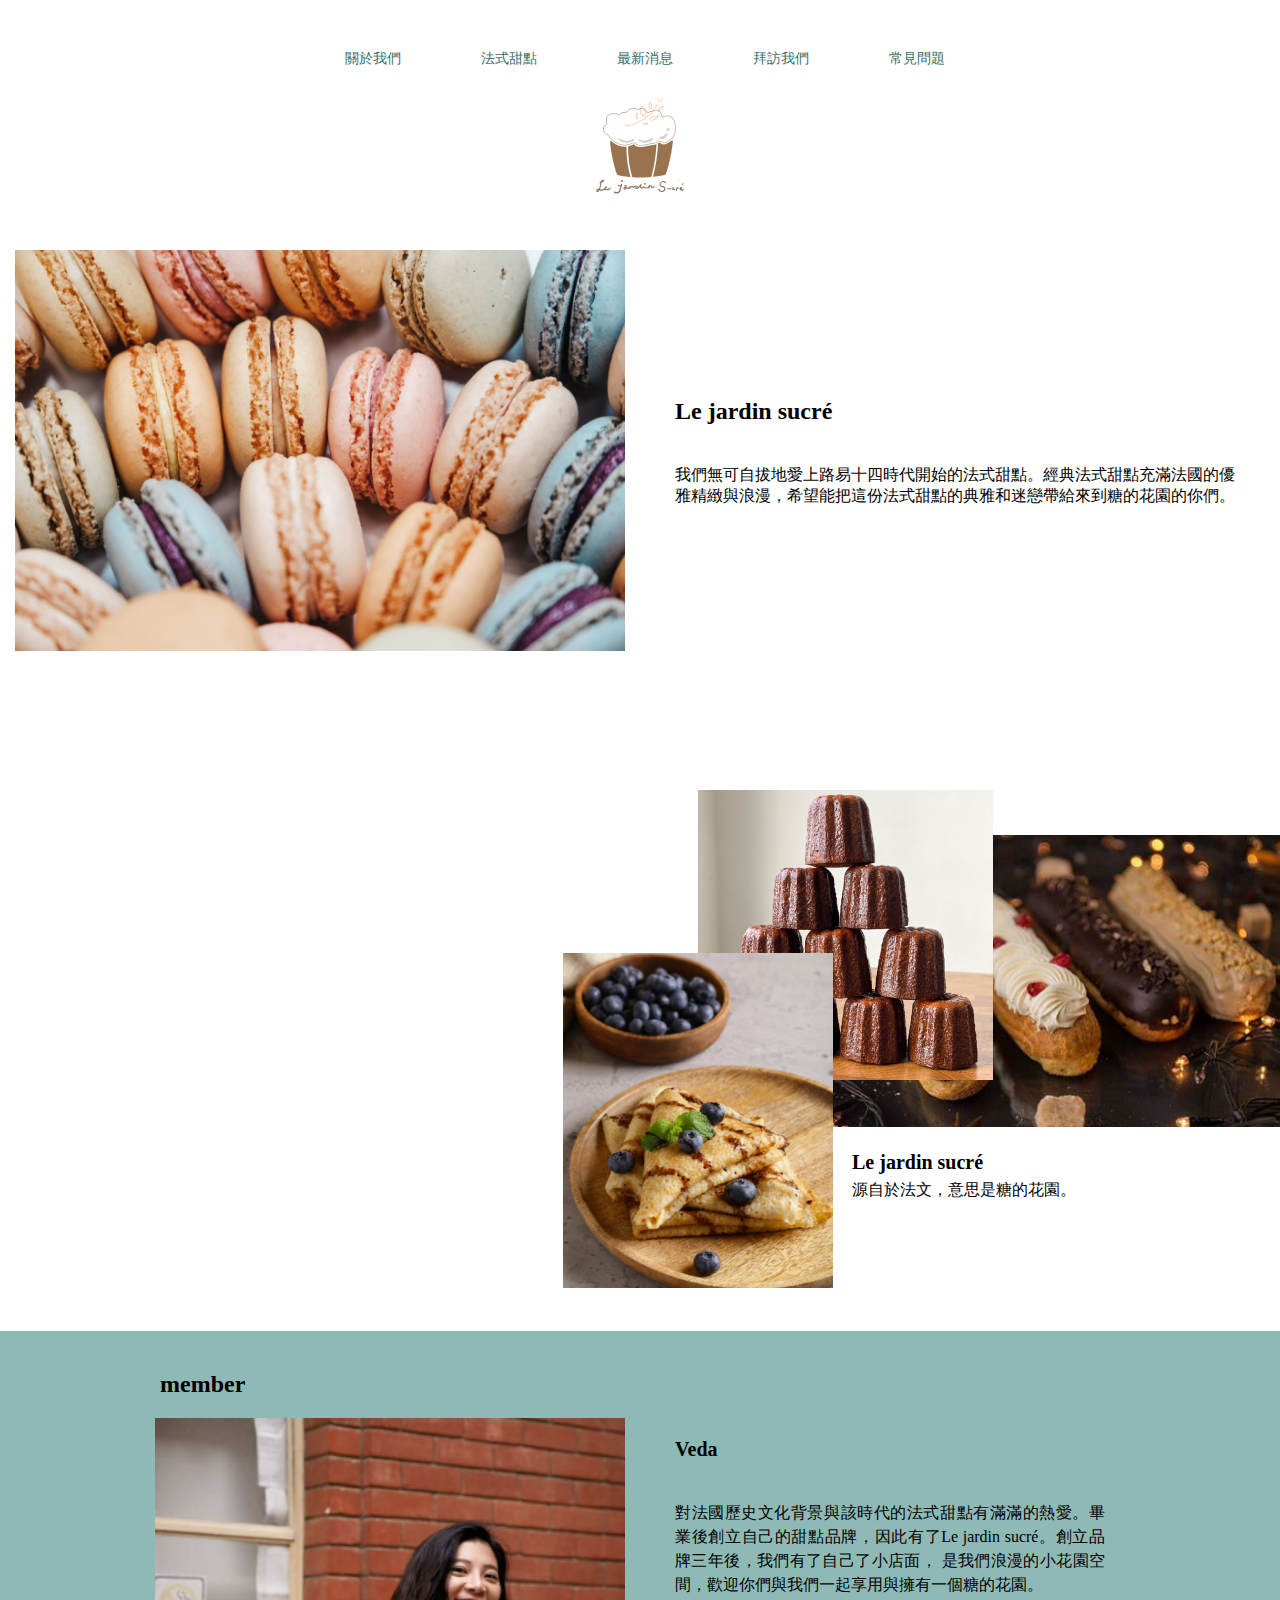
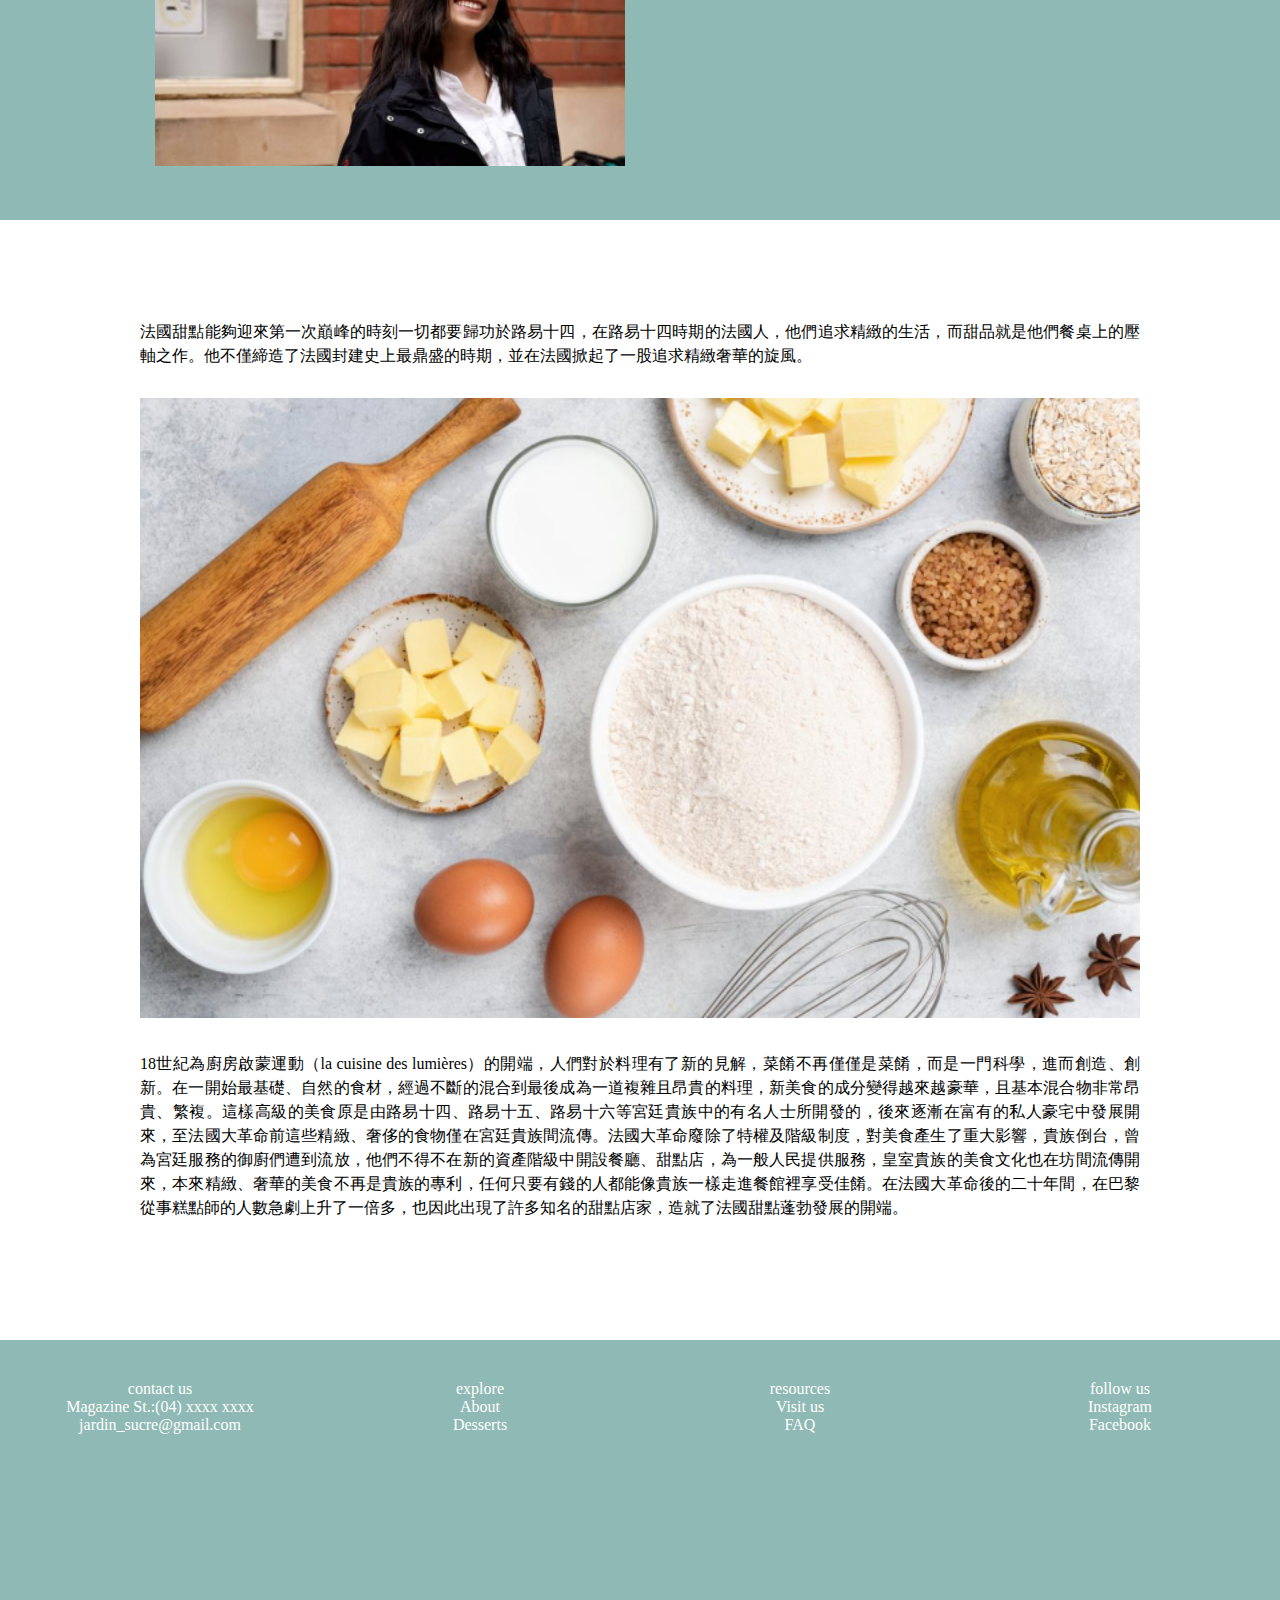
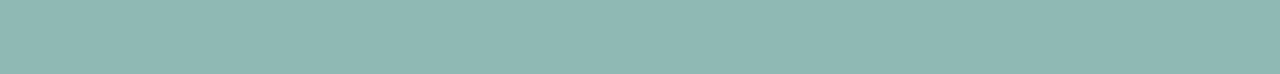
==== commit 7f87ec9d: "0.14(2022-07-08)" ====
--- a/about.html
+++ b/about.html
@@ -56,7 +56,7 @@
                 
                 <div class="row">
                     <div class="col-lg-6 col-md-6 col-12">
-                        <img src="public/images/2-5.png" alt="">
+                        <img class="img-fluid" src="public/images/2-5.png" alt="">
                     </div>
                     <div class="col-lg-6 col-md-6 col-12">
                         <h4>Veda</h4>
@@ -68,7 +68,7 @@
             </div>
         </div>
 
-        <div class="container-1000 text-center">
+        <div class="container-1000 text-center col-12">
             <p class="text-center text-justify" id="p-margin-top100">法國甜點能夠迎來第一次巔峰的時刻一切都要歸功於路易十四，在路易十四時期的法國人，他們追求精緻的生活，而甜品就是他們餐桌上的壓軸之作。他不僅締造了法國封建史上最鼎盛的時期，並在法國掀起了一股追求精緻奢華的旋風。</p>
             <img class="img-fluid" src="public/images/2-6.png" alt="">
             <p class="text-center text-justify" id="p-margin-top60">18世紀為廚房啟蒙運動（la cuisine des lumières）的開端，人們對於料理有了新的見解，菜餚不再僅僅是菜餚，而是一門科學，進而創造、創新。在一開始最基礎、自然的食材，經過不斷的混合到最後成為一道複雜且昂貴的料理，新美食的成分變得越來越豪華，且基本混合物非常昂貴、繁複。這樣高級的美食原是由路易十四、路易十五、路易十六等宮廷貴族中的有名人士所開發的，後來逐漸在富有的私人豪宅中發展開來，至法國大革命前這些精緻、奢侈的食物僅在宮廷貴族間流傳。法國大革命廢除了特權及階級制度，對美食產生了重大影響，貴族倒台，曾為宮廷服務的御廚們遭到流放，他們不得不在新的資產階級中開設餐廳、甜點店，為一般人民提供服務，皇室貴族的美食文化也在坊間流傳開來，本來精緻、奢華的美食不再是貴族的專利，任何只要有錢的人都能像貴族一樣走進餐館裡享受佳餚。在法國大革命後的二十年間，在巴黎從事糕點師的人數急劇上升了一倍多，也因此出現了許多知名的甜點店家，造就了法國甜點蓬勃發展的開端。
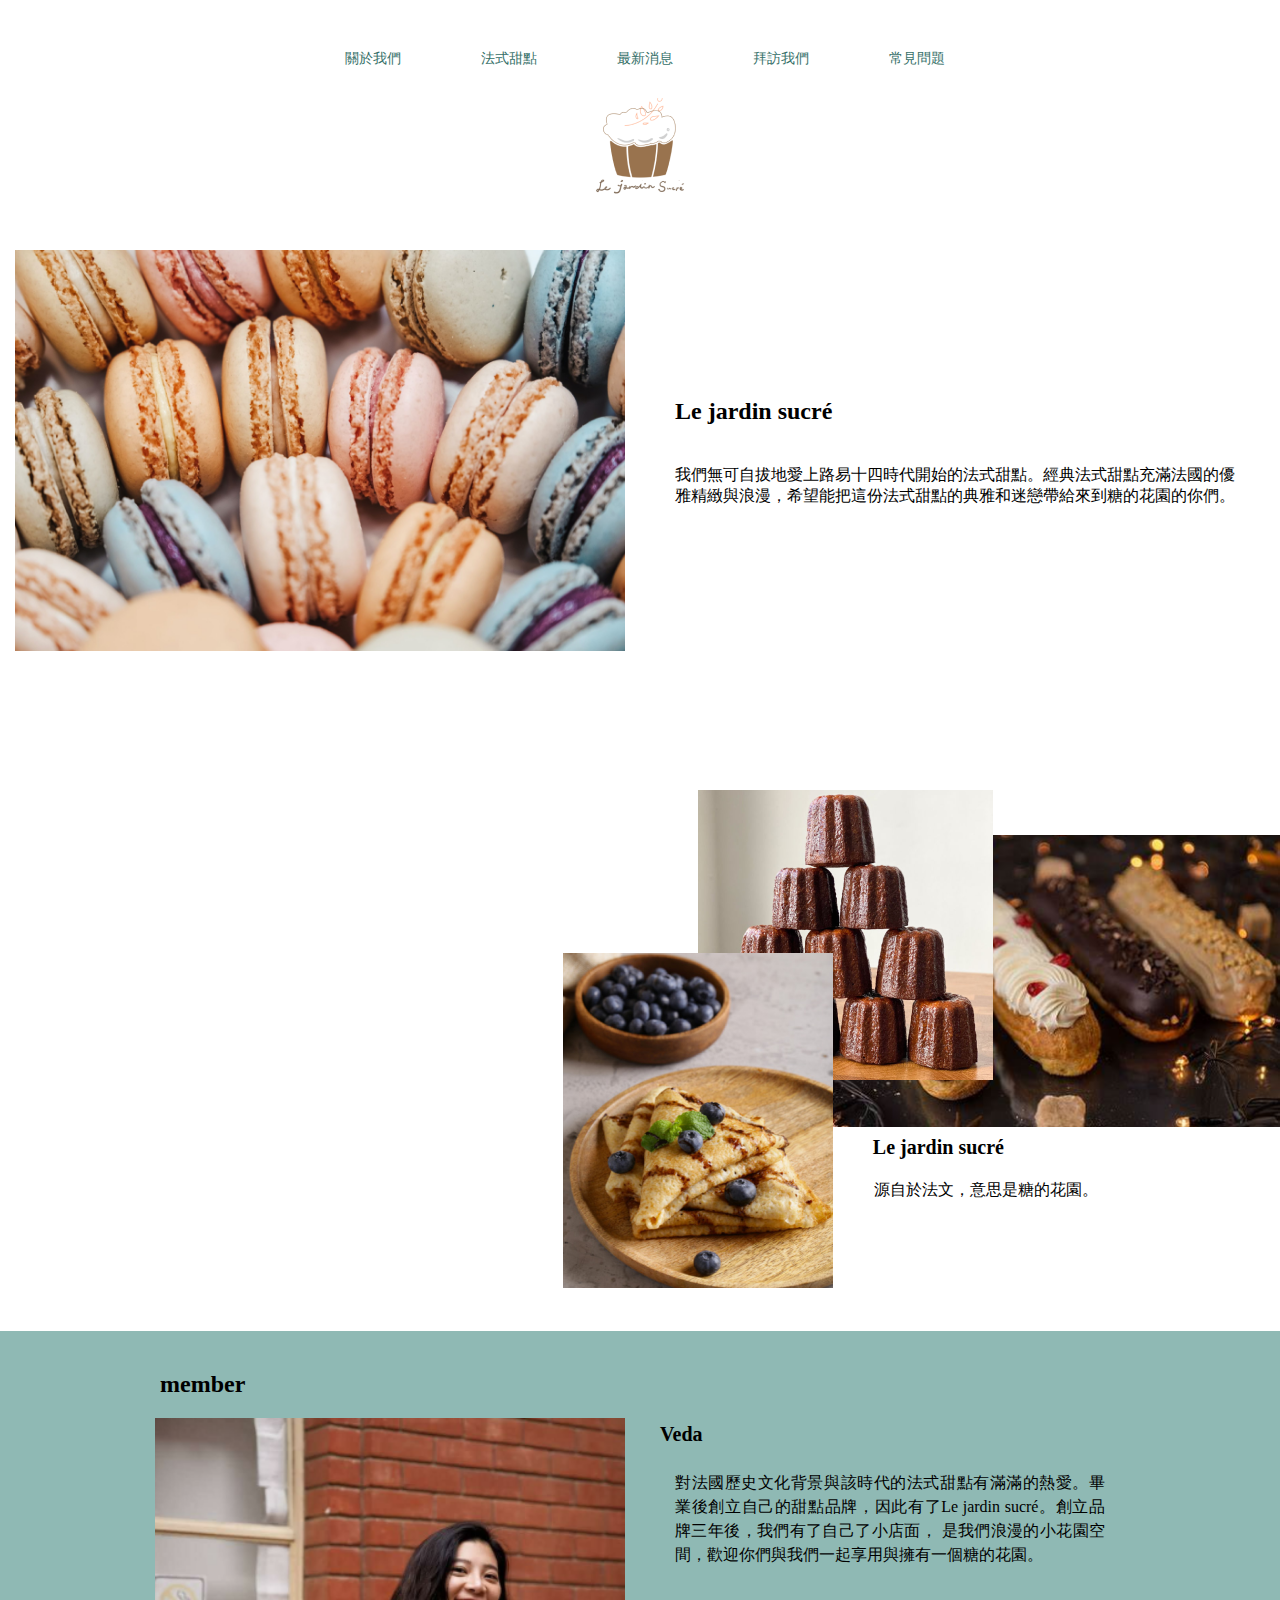
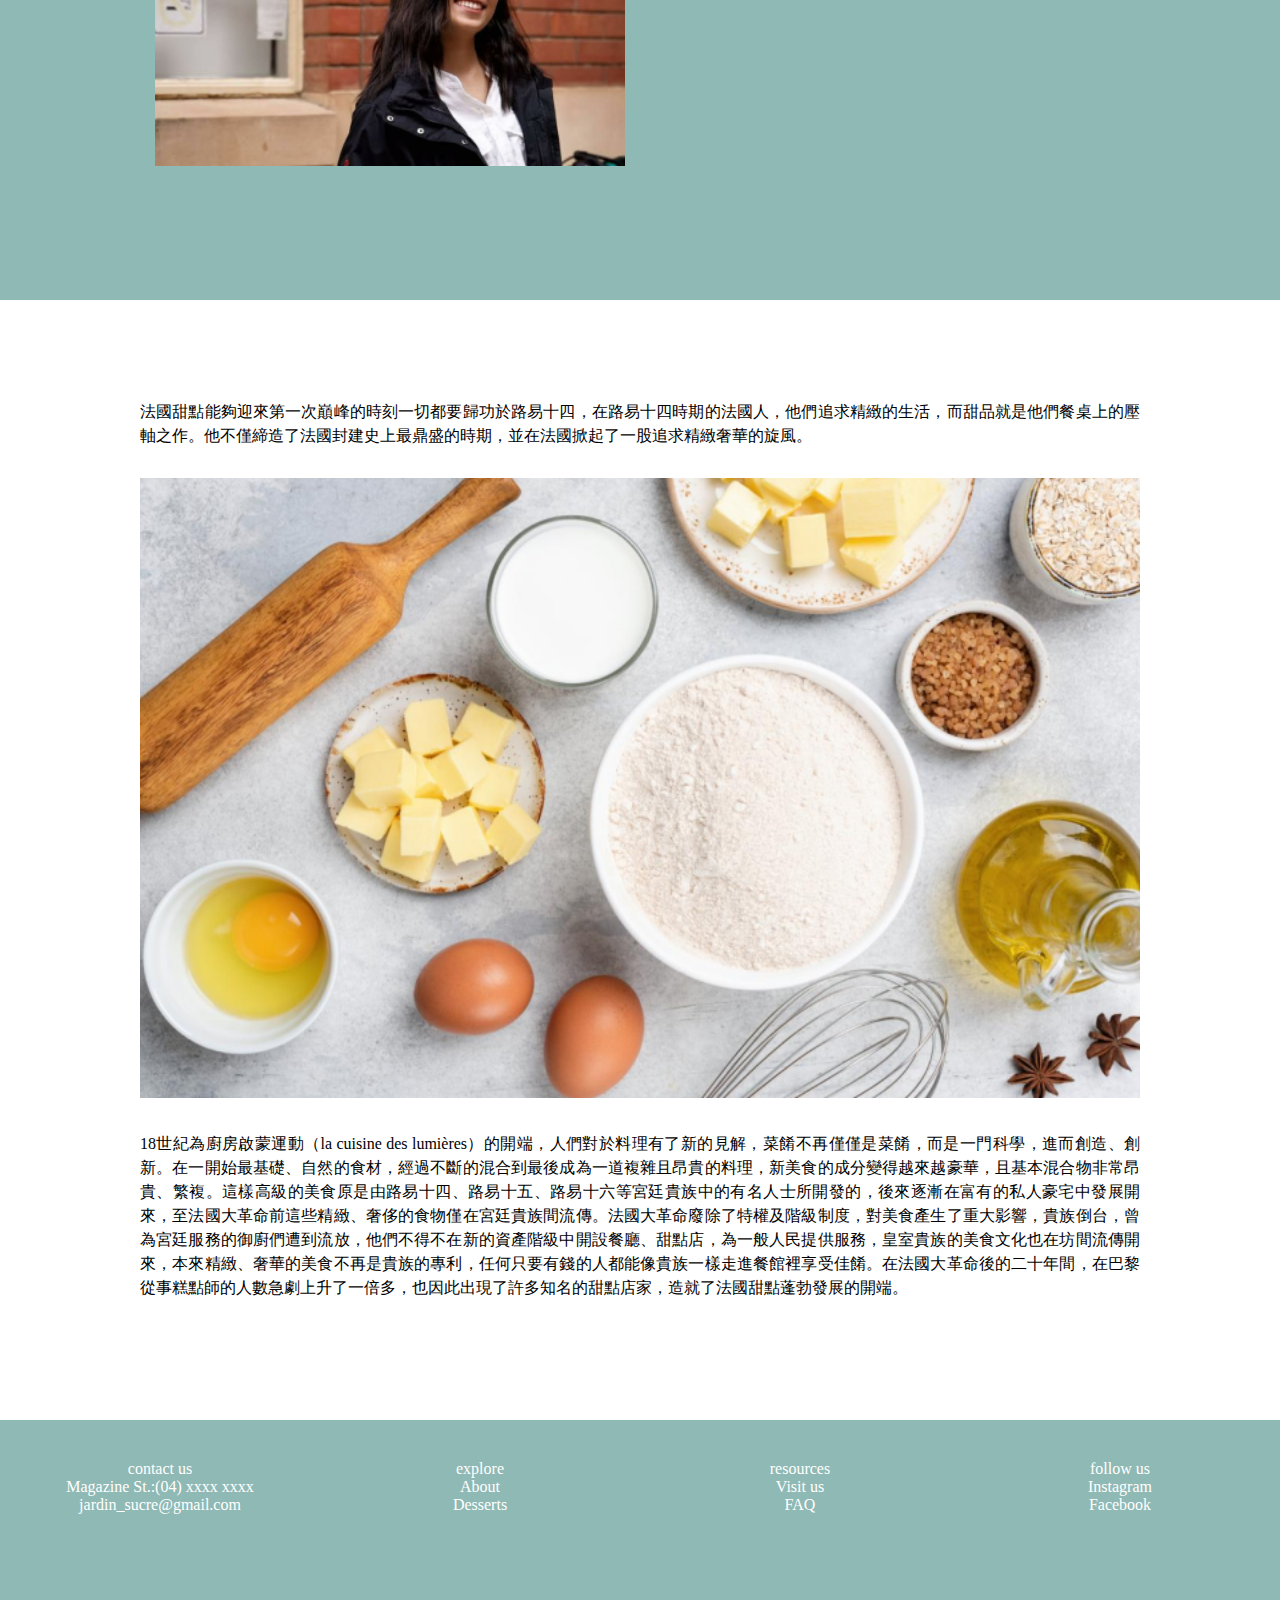
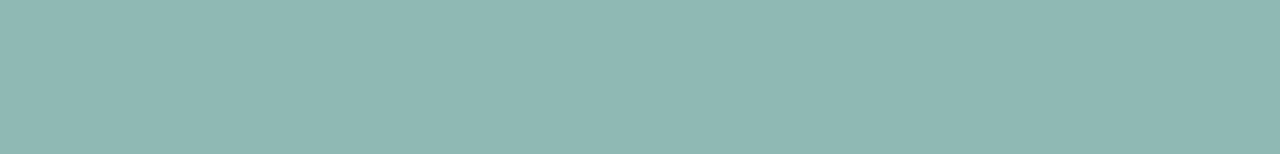
==== commit c381fe4a: "0.15(2022-07-08)" ====
--- a/about.html
+++ b/about.html
@@ -4,7 +4,7 @@
     <meta charset="UTF-8">
     <meta http-equiv="X-UA-Compatible" content="IE=edge">
     <meta name="viewport" content="width=device-width, initial-scale=1.0">
-    <title>關於Le jardin sucré</title>
+    <title>關於我們</title>
     <link rel="stylesheet" href="public/css/about.css">
 </head>
 <body>
@@ -36,14 +36,15 @@
             </div>
    
             <div class="left-65">
-                <!-- <p>Lorem, ipsum dolor.</p> -->
+                <h4 class="text-center lg-text-none">Le jardin sucré</h4>
+                <p class="text-center lg-text-none">源自於法文，意思是糖的花園。</p>
             </div>
-            <div class="right-35" id="top_relative" style="text-align: right;">
+            <div class="right-35 col-12 top_relative" style="text-align: right;">
                 <img class="img-fluid" src="public/images/2-2.png" alt="">
-                <h4 id="padtop1">Le jardin sucré</h4>
-                <p class="text-center" id="padtop2">源自於法文，意思是糖的花園。</p>
-                <img  id="top_absolute1" class="none block" src="public/images/2-3.png" alt="">
-                <img  id="top_absolute2" class="none block" src="public/images/2-4.png" alt="">
+                <h4 class="text-center md-text-none lg-text-block lg_padtop1">Le jardin sucré</h4>
+                <p class="text-center md-text-none lg-text-block lg_padtop2">源自於法文，意思是糖的花園。</p>
+                <img  class="lg_absolute1 none block" src="public/images/2-3.png" alt="">
+                <img  class="lg_absolute2 none block" src="public/images/2-4.png" alt="">
             </div>
            
            
--- a/public/css/about.css
+++ b/public/css/about.css
@@ -63,12 +63,6 @@
   flex-wrap: wrap;
 }
 
-.col-6 {
-  --num: calc(12 / 6);
-  width: calc(100% / var(--num) - 30px);
-  margin: 0px 15px 40px 15px;
-}
-
 .col-3 {
   --num: calc(12 / 3);
   width: calc(100% / var(--num) - 30px);
@@ -91,7 +85,7 @@
 }
 
 h4 {
-  padding: 20px;
+  padding: 5px;
   font-size: 20px;
 }
 
@@ -250,12 +244,28 @@
 
   .col-md-6 {
     --num: calc(12 / 6);
-    width: calc(100% / var(--num) - 30px);
-    margin: 0px 15px 40px 15px;
+    width: calc(100% / var(--num) - 35px);
+    margin: 0px 20px 40px 15px;
+  }
+
+  .left-65 {
+    width: 65%;
+  }
+
+  .right-35 {
+    width: 35%;
   }
 
   .none {
     display: none;
+  }
+
+  .md-text-none {
+    display: none;
+  }
+
+  .row {
+    padding-bottom: 80px;
   }
 }
 @media (min-width: 1200px) {
@@ -306,17 +316,17 @@
     width: 35%;
   }
 
-  #top_relative {
+  .top_relative {
     position: relative;
   }
 
-  #top_absolute1 {
+  .lg_absolute1 {
     position: absolute;
     top: -15%;
     left: -30%;
   }
 
-  #top_absolute2 {
+  .lg_absolute2 {
     position: absolute;
     top: 40%;
     left: -60%;
@@ -326,14 +336,23 @@
     display: block;
   }
 
-  #padtop1 {
+  .lg_padtop1 {
     position: absolute;
     top: 100%;
-    left: 0%;
-  }
-
-  #padtop2 {
+    left: 8%;
+  }
+
+  .lg_padtop2 {
     position: absolute;
     top: 110%;
+    left: 5%;
+  }
+
+  .lg-text-block {
+    display: block;
+  }
+
+  .lg-text-none {
+    display: none;
   }
 }